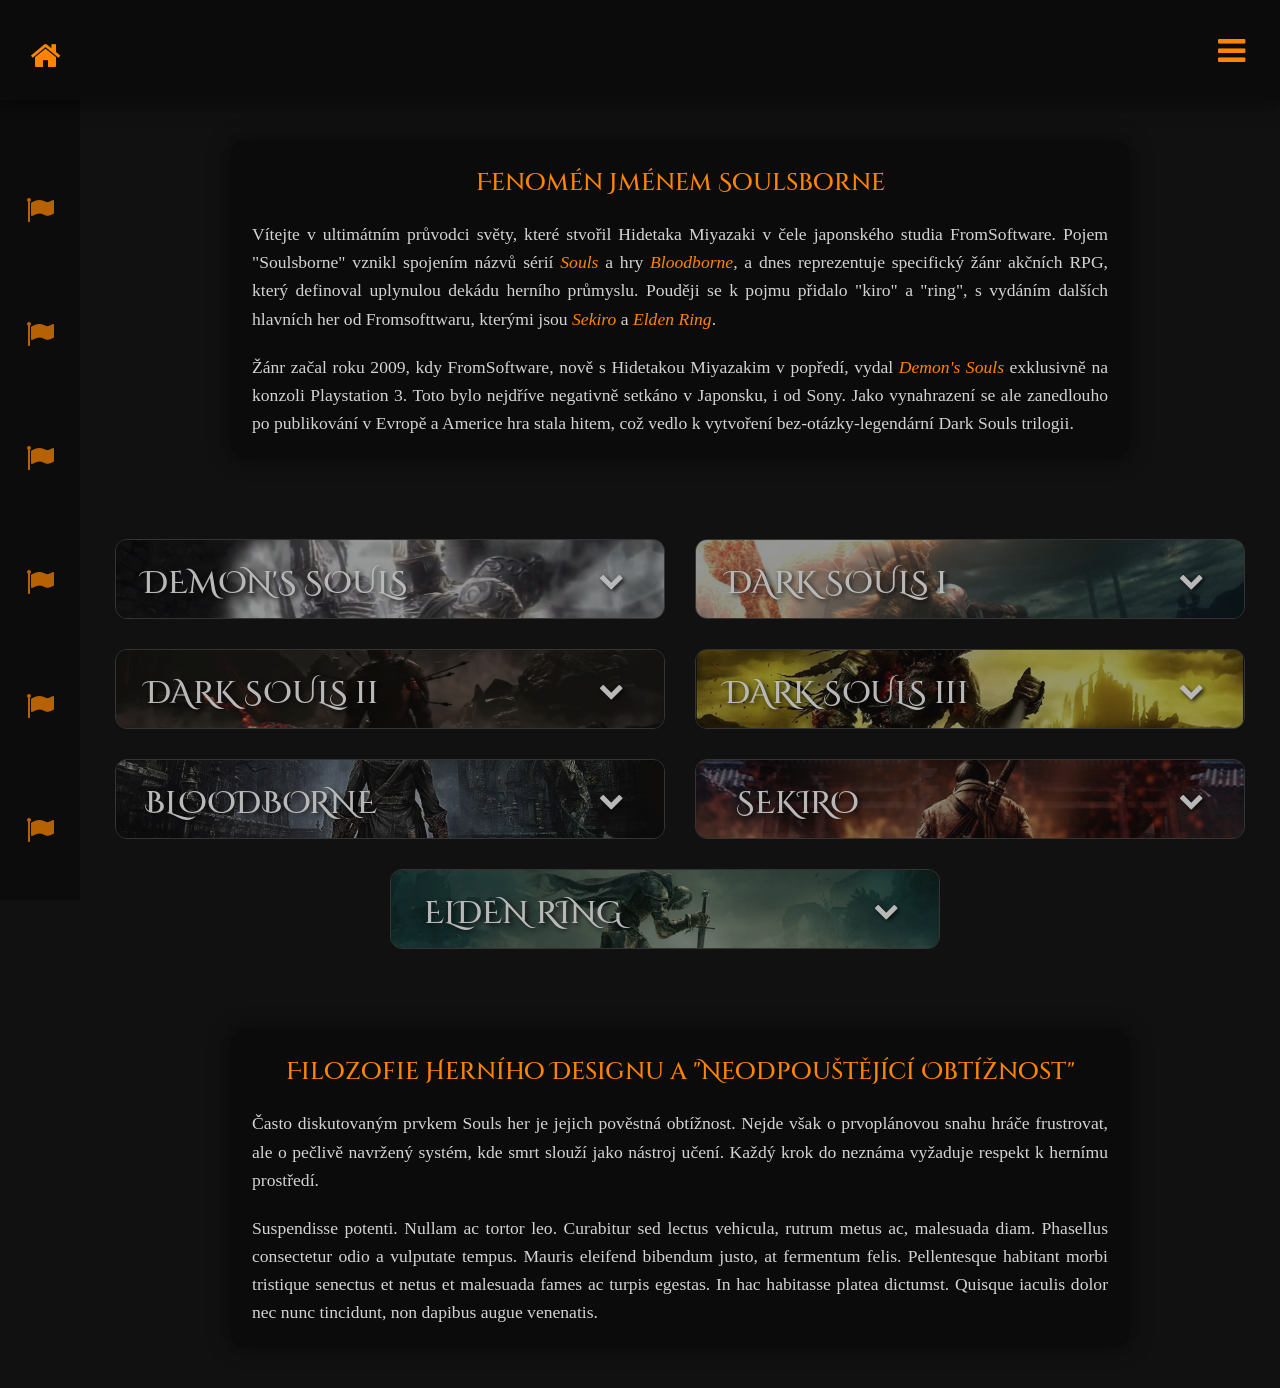
==== index.html @ ce40a80f "idk" ====
<!DOCTYPE html>
<html lang="cs">

<!-- https://developer.mozilla.org/en-US/docs/Web/CSS/Reference/Selectors/:nth-child -->

<!-- úkoly: při hoveru nad Souls textem v prvnim odstavci zobrazit dva tooltipy, ktere vedou na stranku demons souls a dark souls trilogie.

-->

<head>
    <meta charset="UTF-8">
    <meta name="viewport" content="width=device-width, initial-scale=1.0">
    <title>Soulsborne Univerzum | Hlavní stránka</title>
    <link rel="stylesheet" href="https://cdnjs.cloudflare.com/ajax/libs/font-awesome/4.7.0/css/font-awesome.min.css">
    <link rel="stylesheet" href="css/masterstyl.css">
    <link rel="icon" href="img/icon/favicon.ico">
</head>

<body>
    <div id="background"></div>

    <a href="index.html"><i class="fa fa-home"></i></a>

    <div id="headerButton"><i class="fa fa-bars"></i></div>
    <header id="header">
        <div class="row" id="row">
            <!-- Souls -->
            <div class="group" id="souls">
                <div class="darkSouls item prime" style="--item-width:100%;">
                    <a href="darksouls.html"><img src="img/header/DarkS/darkSouls.png" alt="Dark"></a>
                </div>
                <div class="item prime" id="item">
                    <a href="demonsouls.html"><img src="img/header/DS/demons.png" alt="Demon's"></a>
                </div>
                <div class="item main">
                    <a href="demonsouls.html"><img src="img/header/DS/souls.png" alt="Souls"></a>
                </div>
            </div>
            <!-- Borne -->
            <div class="group" id="BB">
                <div class="item prime">
                    <a href="bloodborne.html"><img src="img/header/BB/blood.png" alt="Blood'"></a>
                </div>
                <div class="item main">
                    <a href="bloodborne.html"><img src="img/header/BB/borne.png" alt="borne"></a>
                </div>
            </div>
            <!-- Kiro -->
            <div class="group" id="SSDT">
                <div class="item prime" style="--item-width:var(--item-width);">
                    <a href="sekiro.html"><img src="img/header/SSDT/se.png" alt="Se"></a>
                </div>
                <div class="item main">
                    <a href="sekiro.html"><img src="img/header/SSDT/kiro.png" alt="kiro"></a>
                </div>
            </div>
            <!-- Ring -->
            <div id="ER" class="group">
                <div class="er item prime">
                    <a href="eldenring.html"><img src="img/header/ER/elden.png" alt="Elden'"></a>
                </div>
                <div class="item main">
                    <a href="eldenring.html"><img src="img/header/ER/ring.png" alt="Ring"></a>
                </div>
            </div>
        </div>
    </header>

    <div class="wrapper">
        <nav class="sidebar" id="sidebar">
            <div><a href="#"><i class="fa fa-flag"></i><span class="tooltip" id="cast1">example</span></a></div>
            <div><a href="#"><i class="fa fa-flag"></i><span class="tooltip" id="cast2">example</span></a></div>
            <div><a href="#"><i class="fa fa-flag"></i><span class="tooltip" id="cast3">example</span></a></div>
            <div><a href="#"><i class="fa fa-flag"></i><span class="tooltip" id="cast4">example</span></a></div>
            <div><a href="#"><i class="fa fa-flag"></i><span class="tooltip" id="cast5">example</span></a></div>
            <div><a href="#"><i class="fa fa-flag"></i><span class="tooltip" id="cast6">example6</span></a></div>
        </nav>

        <!-- úvod -->
        <section class="content-section" id="content">
            <h1>Fenomén Jménem Soulsborne</h1>
            <p>Vítejte v ultimátním průvodci světy, které stvořil Hidetaka Miyazaki v čele japonského studia
                FromSoftware. Pojem
                "Soulsborne" vznikl spojením názvů sérií <a href=""><em>Souls</em></a> a hry <a
                    href=""><em>Bloodborne</em></a>, a dnes reprezentuje
                specifický žánr akčních RPG, který definoval uplynulou dekádu herního průmyslu. Pouději se k pojmu
                přidalo "kiro" a "ring", s vydáním dalších hlavních her od Fromsofttwaru, kterými jsou <a
                    href="sekiro.html"><em>Sekiro</em></a> a <a href="eldenring.html"><em>Elden Ring</em></a>.
            </p>
            <p>Žánr začal roku 2009, kdy FromSoftware, nově s Hidetakou Miyazakim v popředí, vydal <a
                    href=""><em>Demon's Souls</em></a> exklusivně na konzoli Playstation 3. Toto bylo nejdříve negativně
                setkáno v Japonsku, i od Sony. Jako vynahrazení se ale zanedlouho po publikování v Evropě a Americe hra
                stala hitem, což vedlo k vytvoření bez-otázky-legendární Dark Souls trilogii.</p>

            <p>

            </p>
            <!-- stranka o miyazakim a fromu -->
        </section>

        <section class="cards-grid">

            <!-- DeS -->
            <div id="DemonSoulsCard" class="menu-card">
                <div class="buttonHeader menu-button">
                    <span>DEMON'S SOULS</span><i class="fa fa-chevron-down"></i>
                </div>
                <div class="select">
                    <div><a href="demonsouls.html#">Obecné informace</a></div>
                    <div><a href="demonsouls.html#">Svět a Lore</a></div>
                    <div><a href="demonsouls.html#">Příběh</a></div>
                    <div><a href="demonsouls.html#">Postavy</a></div>
                    <div><a href="demonsouls.html#">Démoni a Bossové</a></div>
                    <div><a href="demonsouls.html#">Klíčové předměty</a></div>
                    <div><a href="demonsouls.html#">Zbroj a zbraně</a></div>
                </div>
            </div>
            <!-- DS -->

            <div id="DarkSoulsCard1" class="menu-card">
                <div class="buttonHeader menu-button">
                    <span>DARK SOULS i</span><i class="fa fa-chevron-down"></i>
                </div>
                <div class="select">
                    <div><a href="darksouls1.html#">Obecné informace</a></div>
                    <div><a href="darksouls1.html#">Svět a Lore</a></div>
                    <div><a href="darksouls1.html#">Příběh</a></div>
                    <div><a href="darksouls1.html#">Postavy</a></div>
                    <div><a href="darksouls1.html#">Démoni a Bossové</a></div>
                    <div><a href="darksouls1.html#">Klíčové předměty</a></div>
                    <div><a href="darksouls1.html#">Zbroj a zbraně</a></div>
                </div>
            </div>
            <div id="DarkSoulsCard2" class="menu-card">
                <div class="buttonHeader menu-button">
                    <span>DARK SOULS ii</span><i class="fa fa-chevron-down"></i>
                </div>
                <div class="select">
                    <div><a href="darksouls2.html#">Obecné informace</a></div>
                    <div><a href="darksouls2.html#">Svět a Lore</a></div>
                    <div><a href="darksouls2.html#">Příběh</a></div>
                    <div><a href="darksouls2.html#">Postavy</a></div>
                    <div><a href="darksouls2.html#">Démoni a Bossové</a></div>
                    <div><a href="darksouls2.html#">Klíčové předměty</a></div>
                    <div><a href="darksouls2.html#">Zbroj a zbraně</a></div>
                </div>
            </div>
            <div id="DarkSoulsCard3" class="menu-card">
                <div class="buttonHeader menu-button">
                    <span>DARK SOULS iii</span><i class="fa fa-chevron-down"></i>
                </div>
                <div class="select">
                    <div><a href="darksouls3.html#">Obecné informace</a></div>
                    <div><a href="darksouls3.html#">Svět a Lore</a></div>
                    <div><a href="darksouls3.html#">Příběh</a></div>
                    <div><a href="darksouls3.html#">Postavy</a></div>
                    <div><a href="darksouls3.html#">Démoni a Bossové</a></div>
                    <div><a href="darksouls3.html#">Klíčové předměty</a></div>
                    <div><a href="darksouls3.html#">Zbroj a zbraně</a></div>
                </div>
            </div>

            <!-- BB -->
            <div id="BloodborneCard" class="menu-card">
                <div class="buttonHeader menu-button">
                    <span>BLOODBORNE</span><i class="fa fa-chevron-down"></i>
                </div>
                <div class="select">
                    <div><a href="bloodborne.html#">Obecné informace</a></div>
                    <div><a href="bloodborne.html#">Yharnam</a></div>
                    <div><a href="bloodborne.html#">Lovecká noc</a></div>
                    <div><a href="bloodborne.html#">Lovci a Oběti</a></div>
                    <div><a href="bloodborne.html#">Ti Prastaří</a></div>
                    <div><a href="bloodborne.html#">Krev a Raritní lov</a></div>
                    <div><a href="bloodborne.html#">Trik-zbraně a Nástroje Lovce</a></div>
                </div>
            </div>

            <!-- SSDT -->
            <div id="SekiroCard" class="menu-card">
                <div class="buttonHeader menu-button">
                    <span>SEKIRO</span><i class="fa fa-chevron-down"></i>
                </div>
                <div class="select">
                    <div><a href="sekiro.html#">Obecné informace</a></div>
                    <div><a href="sekiro.html#">Ashina</a></div>
                    <div><a href="sekiro.html#">Cesta Shinobiho</a></div>
                    <div><a href="sekiro.html#">Postavy</a></div>
                    <div><a href="sekiro.html#">Nepřátelé</a></div>
                    <div><a href="sekiro.html#">Prostetické nástroje</a></div>
                    <div><a href="sekiro.html#">Bojová umění</a></div>
                </div>
            </div>

            <!-- ER -->
            <div id="EldenRingCard" class="menu-card">
                <div class="buttonHeader menu-button">
                    <span>ELDEN RING</span><i class="fa fa-chevron-down"></i>
                </div>
                <div class="select">
                    <div><a href="eldenring.html#">Obecné informace</a></div>
                    <div><a href="eldenring.html#">Země Mezi</a></div>
                    <div><a href="eldenring.html#">Roztříštění</a></div>
                    <div><a href="eldenring.html#">Polobozi (Demigods)</a></div>
                    <div><a href="eldenring.html#">Nepřátelé</a></div>
                    <div><a href="eldenring.html#">Velké runy a Upomínky</a></div>
                    <div><a href="eldenring.html#">Výzbroj a Kouzla</a></div>
                </div>
            </div>

        </section>

        <!-- filozofie hratelnosti -->
        <section class="content-section">
            <h2>Filozofie Herního Designu a "Neodpouštějící Obtížnost"</h2>

            <p>Často diskutovaným prvkem Souls her je jejich pověstná obtížnost. Nejde však o prvoplánovou snahu
                hráče
                frustrovat, ale o pečlivě navržený systém, kde smrt slouží jako nástroj učení. Každý krok do neznáma
                vyžaduje respekt k hernímu prostředí.</p>

            <p>Suspendisse potenti. Nullam ac tortor leo. Curabitur sed lectus vehicula, rutrum metus ac, malesuada
                diam.
                Phasellus consectetur odio a vulputate tempus. Mauris eleifend bibendum justo, at fermentum felis.
                Pellentesque habitant morbi tristique senectus et netus et malesuada fames ac turpis egestas. In hac
                habitasse platea dictumst. Quisque iaculis dolor nec nunc tincidunt, non dapibus augue venenatis.
            </p>

        </section>
    </div>

    <script src="js/scripts.js"></script>

</body>

</html>
---- css/masterstyl.css ----
/* ZÁKLADNÍ NASTAVENÍ */


        @font-face {
            font-family: CinzelDecorative;
            src: url(../font/CinzelDecorative-Medium.otf);
        }

        * {
            box-sizing: border-box;
            font-family: 'Times New Roman', Times, serif;
        }

        ::-webkit-scrollbar {
            background-color: #0c0b0b;
            margin: 0;
        }

        ::-webkit-scrollbar-thumb {
            background-color: #2a2a2a;
        }

        #background {
            height: 100vh;
            width: 100%;
            background-size: cover;
            background-position: center center;
            position: fixed;
            top: 0;
            opacity: .15;
            z-index: -1;
        }

        body {
            background-color: #111;
            color: #d3d3d3;
            margin: 0;
            line-height: 1.6;
        }

        h1,
        h2,
        h3 {
            color: #ff8400;
            text-align: center;
            font-weight: normal;
            font-family: CinzelDecorative;
        }

        :root {
            --transition: cubic-bezier(0.4, 0, 0.2, 1);
        }

        /* --- OBRÁZKOVÁ NAVIGACE --- */


        header {
            background-color: #0c0b0b;
            box-shadow: 0 4px 15px rgba(0, 0, 0, 0.5);
            position: sticky;
            top: 0;
            z-index: 5;
            transition: all 1s var(--transition);
            max-height: 120px;
        }

        .row {
            display: flex;
            gap: clamp(10px, 1.5vw, 15px);
            padding: clamp(10px, 2vw, 15px);
            flex-wrap: wrap;
            justify-content: center;
            align-items: center;
            transition: opacity .5s var(--transition);
            opacity: 0;
        }

        .item {
            --item-width: 400px;
            border-radius: 8px;
            overflow: hidden;
            flex-shrink: 0;
            display: flex;
        }

        .group {
            display: flex;
            gap: 0;
            cursor: pointer;
            transition: gap 0.8s var(--transition);
        }

        .group:hover {
            gap: 5px;
        }

        .item.prime {
            max-width: 0;
            opacity: 0;
            transition: max-width 0.8s var(--transition),
                opacity 0.8s var(--transition);
        }

        .group:hover .item.prime {
            max-width: 300px;
            opacity: 1;
        }

        #souls:hover .item.prime {
            max-width: 500px;
        }

        .fa.fa-home {
            font-size: 32px;
            position: fixed;
            z-index: 100;
            top: 40px;
            left: 30px;
        }

        .fa.fa-bars,
        .fa.fa-times {
            position: fixed;
            z-index: 100;
            right: 0;
            top: 0;
            margin-right: 35px;
            margin-top: 35px;
            font-size: 32px;
            color: #ff8400;
            transition: all .8s var(--transition);
            cursor: pointer;
            display: none;
        }

        .fa.fa-times {
            display: none;
        }

        .fa.fa-bars:hover,
        .fa.fa-times:hover {
            color: rgb(255, 224, 140);
        }

        .item img {
            height: clamp(45px, 6vw, 85px);
            width: auto;
            max-width: none;
            display: block;
        }

        .darkSouls img {
            width: var(--item-width);
            max-width: none;
            object-fit: cover;
            object-position: left center;
        }

        .content-section {
            max-width: 900px;
            width: 90%;
            margin: 40px auto;
            padding: 0 20px;
            border: 2px solid #0c0b0b;
            background-color: #0c0b0b;
            border-radius: 16px;
            box-shadow: 0 0 20px rgba(0, 0, 0, 0.5);
            transition: all 1s var(--transition);
        }

        .content-section p {
            font-size: 1.1rem;
            margin-bottom: 20px;
            text-align: justify;
        }

        /*  HERNÍ KARTY */
        .cards-grid {
            display: grid;
            /* Karty budou mít max 400px. Pokud je jich málo, neroztáhnou se na 800px. */
            grid-template-columns: repeat(auto-fit, minmax(550px, 550px));
            justify-content: center;
            /* Když je karet málo, vycentruje celou mřížku doprostřed */
            gap: 30px;
            max-width: 1200px;
            margin: 40px auto;
        }

        .cards-grid:has(> :last-child:nth-child(odd))>.menu-card:last-of-type {
            position: relative;
            left: 50%;
        }

        .menu-card {
            position: relative;
            text-align: center;
            display: flex;
            flex-direction: column;
            justify-content: space-evenly;
            padding: 20px;
            border-radius: 12px;
            border: 1px solid #444;
            opacity: 0.7;
            max-height: 80px;
            overflow: hidden;
            transition: all 1s var(--transition), max-height 1.5s var(--transition);
        }

        .menu-card.is-open {
            max-height: 500px;
            opacity: 1;
        }

        .menu-card::before {
            content: "";
            position: absolute;
            inset: 0;
            background-color: #2a2a2a;
            background-size: cover;
            background-position: center;
            opacity: .8;
            z-index: -10;
            transition: opacity .8s var(--transition);
        }

        .menu-card.is-open.menu-card::before {
            opacity: .3;
        }

        .menu-card:hover {
            transform: translateY(-5px);
            box-shadow: 0 10px 20px rgba(0, 0, 0, 0.5);
            opacity: 1;
        }



        #DemonSoulsCard::before {
            content: "";
            background-image: url(../img/header/DS/penetratorpng.png);
        }

        #DarkSoulsCard1::before {
            content: "";
            background-image: url(../img/header/DarkS/gwyn.jpeg)
        }

        #DarkSoulsCard2::before {
            content: "";
            background-image: url(../img/header/DarkS/ds2.png);
        }

        #DarkSoulsCard3::before {
            content: "";
            background-image: url(../img/header/DarkS/DS3.jpg);
        }

        #BloodborneCard::before {
            content: "";
            background-image: url(../img/header/BB/bloodborne-cover.jpg);
        }

        #SekiroCard::before {
            content: "";
            background-image: url(../img/header/SSDT/titlescreen.jpg);
        }

        #EldenRingCard::before {
            content: "";
            background-image: url(../img/header/ER/coverart.jpg);
        }

        #DemonSoulsCard .select>div>a {
            color: #d3d3d3
        }

        #DarkSoulsCard1 .select>div>a {
            color: #ffc400
        }

        #DarkSoulsCard2 .select>div>a {
            color: rgb(134, 116, 116)
        }

        #DarkSoulsCard3 .select>div>a {
            color: yellow
        }

        #BloodborneCard .select>div>a {
            color: rgb(0, 174, 255);
        }

        #EldenRingCard .select>div>a {
            color: green
        }

        .select {
            display: grid;
            grid-template-columns: 1fr 1fr;
            gap: 15px;
            font-size: 22px;
            opacity: 0;
            transition: opacity 1s var(--transition);
            color: #ff8400;
            pointer-events: none;
            padding: 20px 0 10px 0;
            text-shadow: 1px 1px 2px rgba(0, 0, 0, 0.8);
        }

        a {
            color: #ff8400;
            text-decoration: none;
            transition: all .8s var(--transition);

        }

        a:hover {
            color: rgb(255, 224, 140) !important;
        }

        .select>div:first-of-type>a,
        .select>div:first-of-type>a:hover {
            color: #d3d3d3 !important;
        }

        .buttonHeader {
            color: white;
            cursor: pointer;
            user-select: none;
            text-shadow: 2px 2px 4px rgba(0, 0, 0, 0.8);
            display: flex;
            justify-content: space-between;
            align-items: center;
            padding: 0 20px;
            font-size: 25px;
        }

        .buttonHeader>span {
            font-family: CinzelDecorative;
            scale: 1.25;
            transform: translateX(10px);
        }

        .fa.fa-chevron-down {
            transition: transform 1s var(--transition);
        }

        .wrapper {
            margin-left: 80px;
            display: flex;
            flex-direction: column;
            align-items: center;
        }

        .sidebar {
            display: flex;
            flex-direction: column;
            gap: 40px;
            position: fixed;
            top: 100px;
            left: 0;
            width: 80px;
            height: calc(100vh - 100px);
            padding-top: 10vh;
            align-items: center;
            justify-content: space-evenly;
            background-color: #0c0b0b;
            opacity: .7;
            transition: opacity 1s var(--transition);
        }

        .sidebar:has(div a:hover) {
            opacity: 1;
        }

        .sidebar div a {
            position: relative;
            font-size: 28px;
            display: flex;
            align-items: center;
            padding-bottom: 50px;
        }

        /* --- JS TŘÍDY --- */
        .dissappear {
            display: none;
        }



        .menu-card.is-open .select {
            opacity: 1;
            transition-delay: 0.3s;
            pointer-events: all;
        }

        .menu-card.is-open .fa.fa-chevron-down {
            transform: rotate(180deg);
        }

        .tooltip {
            position: absolute;
            left: 150%;
            top: 20%;
            transform: translateY(-50%);
            background-color: #ff8400;
            color: #111;
            font-family: Arial, sans-serif;
            font-size: 14px;
            font-weight: bold;
            padding: 5px 12px;
            border-radius: 6px;
            white-space: nowrap;
            opacity: 0;
            pointer-events: none;
            transition: all 0.4s var(--transition);
            box-shadow: 0 4px 10px rgba(0, 0, 0, 0.5);
        }

        .sidebar div a:hover .tooltip {
            opacity: 1;
            left: 130%;
        }


        @media (max-width: 1536px) {

            .row {
                display: grid;
                grid-template-rows: auto auto;
                grid-template-columns: auto auto;
            }

            #SSDT {
                transition: transform 1s var(--transition);
            }

            #souls:hover+.group+.group {
                position: relative;
                transform: translateX(33%);
            }

            .fa.fa-bars,
            .fa.fa-times {
                display: inline;
            }

            .row {
                pointer-events: none;
            }

            header {
                max-height: 100px;
            }

            .sidebar {
                height: calc(100vh - 100px);
            }

            .sidebar::-webkit-scrollbar {
                width: 10px;
            }

            .item img {
                height: 60px;
            }
        }



        @media (max-width: 1200px) {

            #souls:hover+.group+.group,
            #BB:hover+.group+.group {
                transform: translateX(25%);
            }

            .menu-card {
                max-width: 70vw;
            }

            .cards-grid {
                display: flex;
                flex-direction: column;
            }

            .cards-grid:has(> :last-child:nth-child(odd))>.menu-card:last-of-type {
                left: 0;
            }

            #souls:hover {
                display: grid;
                grid-template-areas: "dark dark"
                    "demon dsouls";
                gap: 5px;
                justify-content: center;
            }

            #souls>#item {
                grid-area: demon;
                justify-self: end;
            }

            #souls>.item.main {
                grid-area: dsouls;
                justify-self: start;
            }

            #souls>.darkSouls {
                grid-area: dark;
                justify-self: center;
            }
        }

        @media (min-width: 768px) and (max-width: 1536px) {

            .group {
                transition: transform 0.8s var(--transition);
            }

            .row:has(#SSDT:hover) #souls {
                transform: translateX(25%);
            }

            .row:has(#ER:hover) #BB {
                transform: translateX(27%);
            }
        }

        @media (max-width: 768px) {

            #souls:hover+.group+.group,
            #BB:hover+.group+.group {
                transform: translateX(0);
            }

            .wrapper {
                margin-left: 45px;
            }

            .sidebar {
                position: fixed;
                top: 0px;
                width: 45px;
                gap: 25px;
                height: 100vh;
            }

            .sidebar div a {
                font-size: 20px;
            }

            .cards-grid {
                grid-template-columns: 1fr;
            }

            .select>div {
                line-height: normal;
            }

            .wrapper {
                margin-left: 45px;
            }

            .row {
                position: fixed;
                top: 0;
                left: 0;
                width: 100vw;
                height: 100vh;
                background-color: rgba(12, 11, 11, 0.95);
                backdrop-filter: blur(8px);
                z-index: 999;

                display: flex;
                flex-direction: column;
                justify-content: center;
                align-items: center;
                gap: 20px;

                opacity: 0;
                pointer-events: none;
                transition: all 1s var(--transition);
                margin: 0;
            }

            .row.mobile-active {
                opacity: 1;
                pointer-events: all;
            }

            .item img {
                height: clamp(50px, 8vh, 75px);
            }

            .fa.fa-bars,
            .fa.fa-times {
                z-index: 1000;
                position: fixed;
                box-shadow: 0 0 20px rgba(0, 0, 0, 0.5);
            }

        }
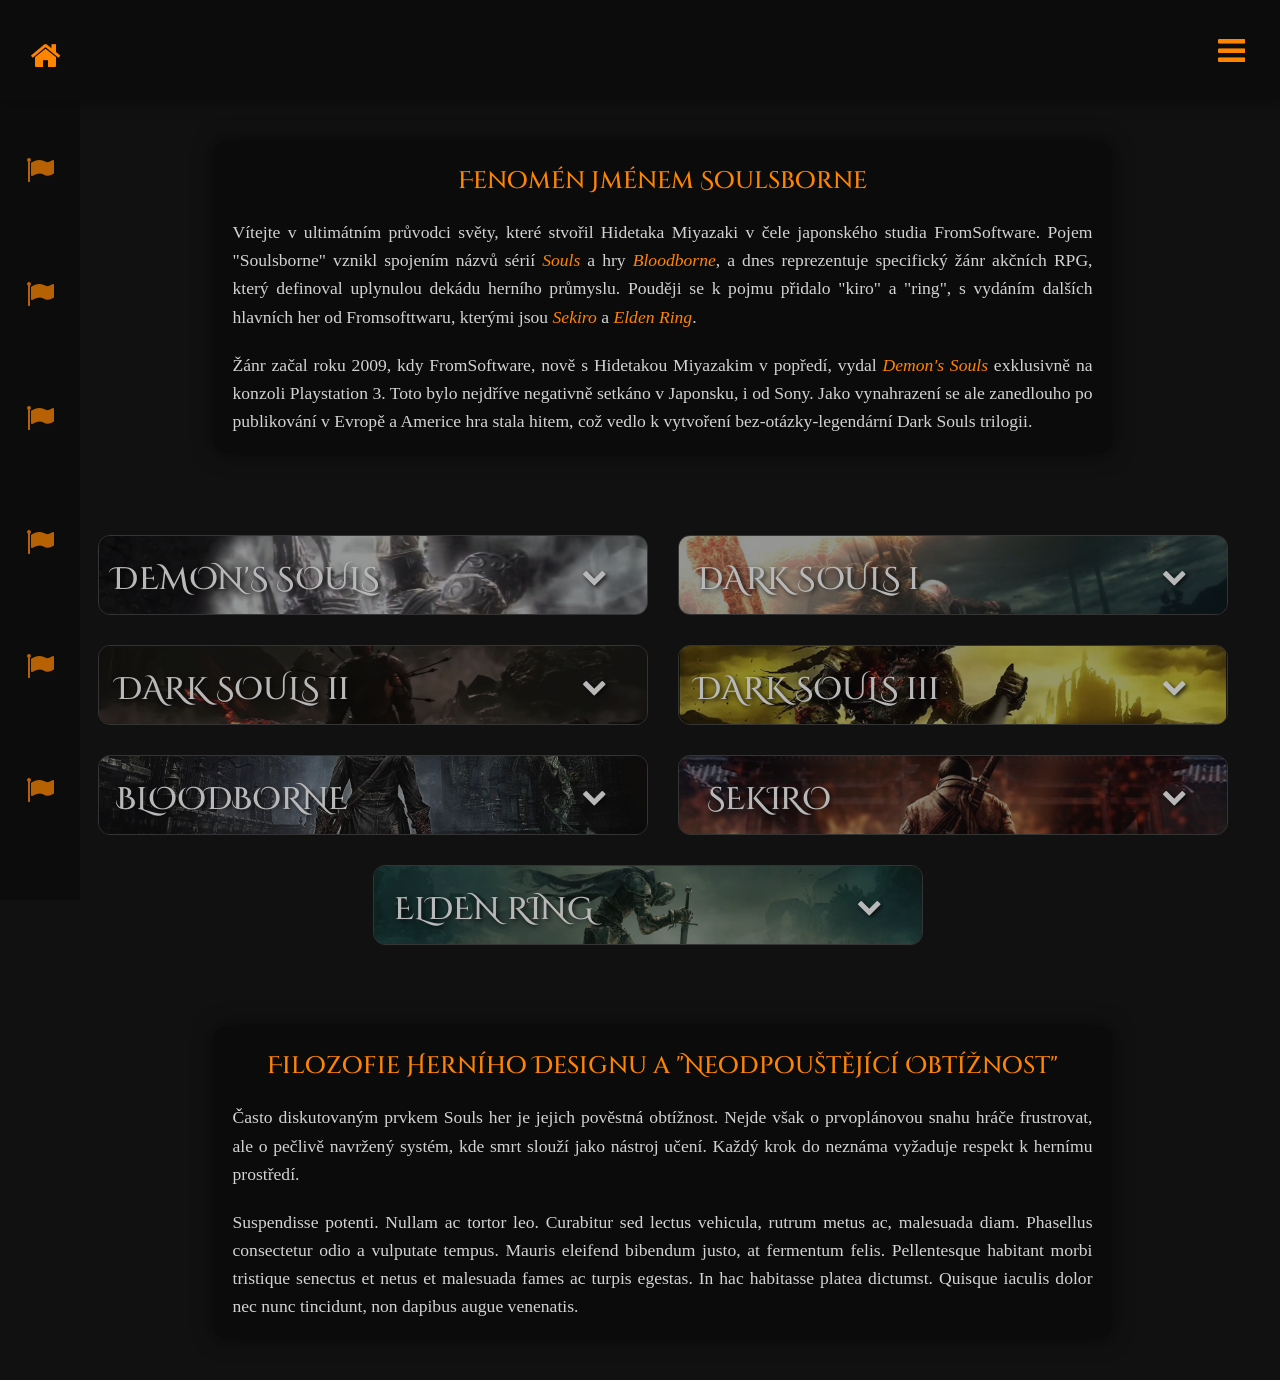
==== commit f166bf24: "darksouls2" ====
--- a/index.html
+++ b/index.html
@@ -14,6 +14,7 @@
     <link rel="stylesheet" href="https://cdnjs.cloudflare.com/ajax/libs/font-awesome/4.7.0/css/font-awesome.min.css">
     <link rel="stylesheet" href="css/masterstyl.css">
     <link rel="icon" href="img/icon/favicon.ico">
+    <link rel="preload" href="font/CinzelDecorative-Medium.woff2" as="font" type="font/woff2" crossorigin>
 </head>
 
 <body>
@@ -27,46 +28,46 @@
             <!-- Souls -->
             <div class="group" id="souls">
                 <div class="darkSouls item prime" style="--item-width:100%;">
-                    <a href="darksouls.html"><img src="img/header/DarkS/darkSouls.png" alt="Dark"></a>
+                    <a href="darksoulstrilogy.html"><img src="img/DarkSouls/darkSouls.png" alt="Dark"></a>
                 </div>
                 <div class="item prime" id="item">
-                    <a href="demonsouls.html"><img src="img/header/DS/demons.png" alt="Demon's"></a>
-                </div>
-                <div class="item main">
-                    <a href="demonsouls.html"><img src="img/header/DS/souls.png" alt="Souls"></a>
+                    <a href="demonsouls.html"><img src="img/DeS/demons.png" alt="Demon's"></a>
+                </div>
+                <div class="item main">
+                    <a href="demonsouls.html"><img src="img/DeS/souls.png" alt="Souls"></a>
                 </div>
             </div>
             <!-- Borne -->
             <div class="group" id="BB">
                 <div class="item prime">
-                    <a href="bloodborne.html"><img src="img/header/BB/blood.png" alt="Blood'"></a>
-                </div>
-                <div class="item main">
-                    <a href="bloodborne.html"><img src="img/header/BB/borne.png" alt="borne"></a>
+                    <a href="bloodborne.html"><img src="img/BB/blood.png" alt="Blood"></a>
+                </div>
+                <div class="item main">
+                    <a href="bloodborne.html"><img src="img/BB/borne.png" alt="borne"></a>
                 </div>
             </div>
             <!-- Kiro -->
             <div class="group" id="SSDT">
                 <div class="item prime" style="--item-width:var(--item-width);">
-                    <a href="sekiro.html"><img src="img/header/SSDT/se.png" alt="Se"></a>
-                </div>
-                <div class="item main">
-                    <a href="sekiro.html"><img src="img/header/SSDT/kiro.png" alt="kiro"></a>
+                    <a href="sekiro.html"><img src="img/SSDT/se.png" alt="Se"></a>
+                </div>
+                <div class="item main">
+                    <a href="sekiro.html"><img src="img/SSDT/kiro.png" alt="kiro"></a>
                 </div>
             </div>
             <!-- Ring -->
             <div id="ER" class="group">
                 <div class="er item prime">
-                    <a href="eldenring.html"><img src="img/header/ER/elden.png" alt="Elden'"></a>
-                </div>
-                <div class="item main">
-                    <a href="eldenring.html"><img src="img/header/ER/ring.png" alt="Ring"></a>
+                    <a href="eldenring.html"><img src="img/ER/elden.png" alt="Elden"></a>
+                </div>
+                <div class="item main">
+                    <a href="eldenring.html"><img src="img/ER/ring.png" alt="Ring"></a>
                 </div>
             </div>
         </div>
     </header>
 
-    <div class="wrapper">
+    <main>
         <nav class="sidebar" id="sidebar">
             <div><a href="#"><i class="fa fa-flag"></i><span class="tooltip" id="cast1">example</span></a></div>
             <div><a href="#"><i class="fa fa-flag"></i><span class="tooltip" id="cast2">example</span></a></div>
@@ -88,7 +89,8 @@
                     href="sekiro.html"><em>Sekiro</em></a> a <a href="eldenring.html"><em>Elden Ring</em></a>.
             </p>
             <p>Žánr začal roku 2009, kdy FromSoftware, nově s Hidetakou Miyazakim v popředí, vydal <a
-                    href=""><em>Demon's Souls</em></a> exklusivně na konzoli Playstation 3. Toto bylo nejdříve negativně
+                    href=""><em>Demon's
+                        Souls</em></a> exklusivně na konzoli Playstation 3. Toto bylo nejdříve negativně
                 setkáno v Japonsku, i od Sony. Jako vynahrazení se ale zanedlouho po publikování v Evropě a Americe hra
                 stala hitem, což vedlo k vytvoření bez-otázky-legendární Dark Souls trilogii.</p>
 
@@ -227,9 +229,9 @@
             </p>
 
         </section>
-    </div>
-
-    <script src="js/scripts.js"></script>
+        </div>
+    </main>
+    <script src="js/script.js"></script>
 
 </body>
 
--- a/css/masterstyl.css
+++ b/css/masterstyl.css
@@ -1,603 +1,977 @@
-        /* ZÁKLADNÍ NASTAVENÍ */
-
-
-        @font-face {
-            font-family: CinzelDecorative;
-            src: url(../font/CinzelDecorative-Medium.otf);
-        }
-
-        * {
-            box-sizing: border-box;
-            font-family: 'Times New Roman', Times, serif;
-        }
-
-        ::-webkit-scrollbar {
-            background-color: #0c0b0b;
-            margin: 0;
-        }
-
-        ::-webkit-scrollbar-thumb {
-            background-color: #2a2a2a;
-        }
-
-        #background {
-            height: 100vh;
-            width: 100%;
-            background-size: cover;
-            background-position: center center;
-            position: fixed;
-            top: 0;
-            opacity: .15;
-            z-index: -1;
-        }
-
-        body {
-            background-color: #111;
-            color: #d3d3d3;
-            margin: 0;
-            line-height: 1.6;
-        }
-
-        h1,
-        h2,
-        h3 {
-            color: #ff8400;
-            text-align: center;
-            font-weight: normal;
-            font-family: CinzelDecorative;
-        }
-
-        :root {
-            --transition: cubic-bezier(0.4, 0, 0.2, 1);
-        }
-
-        /* --- OBRÁZKOVÁ NAVIGACE --- */
-
-
-        header {
-            background-color: #0c0b0b;
-            box-shadow: 0 4px 15px rgba(0, 0, 0, 0.5);
-            position: sticky;
-            top: 0;
-            z-index: 5;
-            transition: all 1s var(--transition);
-            max-height: 120px;
-        }
-
-        .row {
-            display: flex;
-            gap: clamp(10px, 1.5vw, 15px);
-            padding: clamp(10px, 2vw, 15px);
-            flex-wrap: wrap;
-            justify-content: center;
-            align-items: center;
-            transition: opacity .5s var(--transition);
-            opacity: 0;
-        }
-
-        .item {
-            --item-width: 400px;
-            border-radius: 8px;
-            overflow: hidden;
-            flex-shrink: 0;
-            display: flex;
-        }
-
-        .group {
-            display: flex;
-            gap: 0;
-            cursor: pointer;
-            transition: gap 0.8s var(--transition);
-        }
-
-        .group:hover {
-            gap: 5px;
-        }
-
-        .item.prime {
-            max-width: 0;
-            opacity: 0;
-            transition: max-width 0.8s var(--transition),
-                opacity 0.8s var(--transition);
-        }
-
-        .group:hover .item.prime {
-            max-width: 300px;
-            opacity: 1;
-        }
-
-        #souls:hover .item.prime {
-            max-width: 500px;
-        }
-
-        .fa.fa-home {
-            font-size: 32px;
-            position: fixed;
-            z-index: 100;
-            top: 40px;
-            left: 30px;
-        }
-
-        .fa.fa-bars,
-        .fa.fa-times {
-            position: fixed;
-            z-index: 100;
-            right: 0;
-            top: 0;
-            margin-right: 35px;
-            margin-top: 35px;
-            font-size: 32px;
-            color: #ff8400;
-            transition: all .8s var(--transition);
-            cursor: pointer;
-            display: none;
-        }
-
-        .fa.fa-times {
-            display: none;
-        }
-
-        .fa.fa-bars:hover,
-        .fa.fa-times:hover {
-            color: rgb(255, 224, 140);
-        }
-
-        .item img {
-            height: clamp(45px, 6vw, 85px);
-            width: auto;
-            max-width: none;
-            display: block;
-        }
-
-        .darkSouls img {
-            width: var(--item-width);
-            max-width: none;
-            object-fit: cover;
-            object-position: left center;
-        }
-
-        .content-section {
-            max-width: 900px;
-            width: 90%;
-            margin: 40px auto;
-            padding: 0 20px;
-            border: 2px solid #0c0b0b;
-            background-color: #0c0b0b;
-            border-radius: 16px;
-            box-shadow: 0 0 20px rgba(0, 0, 0, 0.5);
-            transition: all 1s var(--transition);
-        }
-
-        .content-section p {
-            font-size: 1.1rem;
-            margin-bottom: 20px;
-            text-align: justify;
-        }
-
-        /*  HERNÍ KARTY */
-        .cards-grid {
-            display: grid;
-            /* Karty budou mít max 400px. Pokud je jich málo, neroztáhnou se na 800px. */
-            grid-template-columns: repeat(auto-fit, minmax(550px, 550px));
-            justify-content: center;
-            /* Když je karet málo, vycentruje celou mřížku doprostřed */
-            gap: 30px;
-            max-width: 1200px;
-            margin: 40px auto;
-        }
-
-        .cards-grid:has(> :last-child:nth-child(odd))>.menu-card:last-of-type {
-            position: relative;
-            left: 50%;
-        }
-
-        .menu-card {
-            position: relative;
-            text-align: center;
-            display: flex;
-            flex-direction: column;
-            justify-content: space-evenly;
-            padding: 20px;
-            border-radius: 12px;
-            border: 1px solid #444;
-            opacity: 0.7;
-            max-height: 80px;
-            overflow: hidden;
-            transition: all 1s var(--transition), max-height 1.5s var(--transition);
-        }
-
-        .menu-card.is-open {
-            max-height: 500px;
-            opacity: 1;
-        }
-
-        .menu-card::before {
-            content: "";
-            position: absolute;
-            inset: 0;
-            background-color: #2a2a2a;
-            background-size: cover;
-            background-position: center;
-            opacity: .8;
-            z-index: -10;
-            transition: opacity .8s var(--transition);
-        }
-
-        .menu-card.is-open.menu-card::before {
-            opacity: .3;
-        }
-
-        .menu-card:hover {
-            transform: translateY(-5px);
-            box-shadow: 0 10px 20px rgba(0, 0, 0, 0.5);
-            opacity: 1;
-        }
-
-
-
-        #DemonSoulsCard::before {
-            content: "";
-            background-image: url(../img/header/DS/penetratorpng.png);
-        }
-
-        #DarkSoulsCard1::before {
-            content: "";
-            background-image: url(../img/header/DarkS/gwyn.jpeg)
-        }
-
-        #DarkSoulsCard2::before {
-            content: "";
-            background-image: url(../img/header/DarkS/ds2.png);
-        }
-
-        #DarkSoulsCard3::before {
-            content: "";
-            background-image: url(../img/header/DarkS/DS3.jpg);
-        }
-
-        #BloodborneCard::before {
-            content: "";
-            background-image: url(../img/header/BB/bloodborne-cover.jpg);
-        }
-
-        #SekiroCard::before {
-            content: "";
-            background-image: url(../img/header/SSDT/titlescreen.jpg);
-        }
-
-        #EldenRingCard::before {
-            content: "";
-            background-image: url(../img/header/ER/coverart.jpg);
-        }
-
-        #DemonSoulsCard .select>div>a {
-            color: #d3d3d3
-        }
-
-        #DarkSoulsCard1 .select>div>a {
-            color: #ffc400
-        }
-
-        #DarkSoulsCard2 .select>div>a {
-            color: rgb(134, 116, 116)
-        }
-
-        #DarkSoulsCard3 .select>div>a {
-            color: yellow
-        }
-
-        #BloodborneCard .select>div>a {
-            color: rgb(0, 174, 255);
-        }
-
-        #EldenRingCard .select>div>a {
-            color: green
-        }
-
-        .select {
-            display: grid;
-            grid-template-columns: 1fr 1fr;
-            gap: 15px;
-            font-size: 22px;
-            opacity: 0;
-            transition: opacity 1s var(--transition);
-            color: #ff8400;
-            pointer-events: none;
-            padding: 20px 0 10px 0;
-            text-shadow: 1px 1px 2px rgba(0, 0, 0, 0.8);
-        }
-
-        a {
-            color: #ff8400;
-            text-decoration: none;
-            transition: all .8s var(--transition);
-
-        }
-
-        a:hover {
-            color: rgb(255, 224, 140) !important;
-        }
-
-        .select>div:first-of-type>a,
-        .select>div:first-of-type>a:hover {
-            color: #d3d3d3 !important;
-        }
-
-        .buttonHeader {
-            color: white;
-            cursor: pointer;
-            user-select: none;
-            text-shadow: 2px 2px 4px rgba(0, 0, 0, 0.8);
-            display: flex;
-            justify-content: space-between;
-            align-items: center;
-            padding: 0 20px;
-            font-size: 25px;
-        }
-
-        .buttonHeader>span {
-            font-family: CinzelDecorative;
-            scale: 1.25;
-            transform: translateX(10px);
-        }
-
-        .fa.fa-chevron-down {
-            transition: transform 1s var(--transition);
-        }
-
-        .wrapper {
-            margin-left: 80px;
-            display: flex;
-            flex-direction: column;
-            align-items: center;
-        }
-
-        .sidebar {
-            display: flex;
-            flex-direction: column;
-            gap: 40px;
-            position: fixed;
-            top: 100px;
-            left: 0;
-            width: 80px;
-            height: calc(100vh - 100px);
-            padding-top: 10vh;
-            align-items: center;
-            justify-content: space-evenly;
-            background-color: #0c0b0b;
-            opacity: .7;
-            transition: opacity 1s var(--transition);
-        }
-
-        .sidebar:has(div a:hover) {
-            opacity: 1;
-        }
-
-        .sidebar div a {
-            position: relative;
-            font-size: 28px;
-            display: flex;
-            align-items: center;
-            padding-bottom: 50px;
-        }
-
-        /* --- JS TŘÍDY --- */
-        .dissappear {
-            display: none;
-        }
-
-
-
-        .menu-card.is-open .select {
-            opacity: 1;
-            transition-delay: 0.3s;
-            pointer-events: all;
-        }
-
-        .menu-card.is-open .fa.fa-chevron-down {
-            transform: rotate(180deg);
-        }
-
-        .tooltip {
-            position: absolute;
-            left: 150%;
-            top: 20%;
-            transform: translateY(-50%);
-            background-color: #ff8400;
-            color: #111;
-            font-family: Arial, sans-serif;
-            font-size: 14px;
-            font-weight: bold;
-            padding: 5px 12px;
-            border-radius: 6px;
-            white-space: nowrap;
-            opacity: 0;
-            pointer-events: none;
-            transition: all 0.4s var(--transition);
-            box-shadow: 0 4px 10px rgba(0, 0, 0, 0.5);
-        }
-
-        .sidebar div a:hover .tooltip {
-            opacity: 1;
-            left: 130%;
-        }
-
-
-        @media (max-width: 1536px) {
-
-            .row {
-                display: grid;
-                grid-template-rows: auto auto;
-                grid-template-columns: auto auto;
-            }
-
-            #SSDT {
-                transition: transform 1s var(--transition);
-            }
-
-            #souls:hover+.group+.group {
-                position: relative;
-                transform: translateX(33%);
-            }
-
-            .fa.fa-bars,
-            .fa.fa-times {
-                display: inline;
-            }
-
-            .row {
-                pointer-events: none;
-            }
-
-            header {
-                max-height: 100px;
-            }
-
-            .sidebar {
-                height: calc(100vh - 100px);
-            }
-
-            .sidebar::-webkit-scrollbar {
-                width: 10px;
-            }
-
-            .item img {
-                height: 60px;
-            }
-        }
-
-
-
-        @media (max-width: 1200px) {
-
-            #souls:hover+.group+.group,
-            #BB:hover+.group+.group {
-                transform: translateX(25%);
-            }
-
-            .menu-card {
-                max-width: 70vw;
-            }
-
-            .cards-grid {
-                display: flex;
-                flex-direction: column;
-            }
-
-            .cards-grid:has(> :last-child:nth-child(odd))>.menu-card:last-of-type {
-                left: 0;
-            }
-
-            #souls:hover {
-                display: grid;
-                grid-template-areas: "dark dark"
-                    "demon dsouls";
-                gap: 5px;
-                justify-content: center;
-            }
-
-            #souls>#item {
-                grid-area: demon;
-                justify-self: end;
-            }
-
-            #souls>.item.main {
-                grid-area: dsouls;
-                justify-self: start;
-            }
-
-            #souls>.darkSouls {
-                grid-area: dark;
-                justify-self: center;
-            }
-        }
-
-        @media (min-width: 768px) and (max-width: 1536px) {
-
-            .group {
-                transition: transform 0.8s var(--transition);
-            }
-
-            .row:has(#SSDT:hover) #souls {
-                transform: translateX(25%);
-            }
-
-            .row:has(#ER:hover) #BB {
-                transform: translateX(27%);
-            }
-        }
-
-        @media (max-width: 768px) {
-
-            #souls:hover+.group+.group,
-            #BB:hover+.group+.group {
-                transform: translateX(0);
-            }
-
-            .wrapper {
-                margin-left: 45px;
-            }
-
-            .sidebar {
-                position: fixed;
-                top: 0px;
-                width: 45px;
-                gap: 25px;
-                height: 100vh;
-            }
-
-            .sidebar div a {
-                font-size: 20px;
-            }
-
-            .cards-grid {
-                grid-template-columns: 1fr;
-            }
-
-            .select>div {
-                line-height: normal;
-            }
-
-            .wrapper {
-                margin-left: 45px;
-            }
-
-            .row {
-                position: fixed;
-                top: 0;
-                left: 0;
-                width: 100vw;
-                height: 100vh;
-                background-color: rgba(12, 11, 11, 0.95);
-                backdrop-filter: blur(8px);
-                z-index: 999;
-
-                display: flex;
-                flex-direction: column;
-                justify-content: center;
-                align-items: center;
-                gap: 20px;
-
-                opacity: 0;
-                pointer-events: none;
-                transition: all 1s var(--transition);
-                margin: 0;
-            }
-
-            .row.mobile-active {
-                opacity: 1;
-                pointer-events: all;
-            }
-
-            .item img {
-                height: clamp(50px, 8vh, 75px);
-            }
-
-            .fa.fa-bars,
-            .fa.fa-times {
-                z-index: 1000;
-                position: fixed;
-                box-shadow: 0 0 20px rgba(0, 0, 0, 0.5);
-            }
-
-        }+/* --- ZÁKLADNÍ NASTAVENÍ A PROMĚNNÉ --- */
+@font-face {
+  font-family: CinzelDecorative;
+  src:
+    url(../font/CinzelDecorative-Medium.woff2) format("woff2"),
+    url(../font/CinzelDecorative-Medium.woff) format("woff"),
+    url(../font/CinzelDecorative-Medium.ttf) format("truetype");
+  font-display: swap;
+}
+
+@font-face {
+  font-family: CinzelNormal;
+  src: url(../font/Cinzel-Regular.woff2);
+  font-display: swap;
+}
+
+:root {
+  --transition: cubic-bezier(0.4, 0, 0.2, 1);
+}
+
+* {
+  box-sizing: border-box;
+  font-family: "Times New Roman", Times, serif;
+}
+
+::-webkit-scrollbar {
+  background-color: #0c0b0b;
+  margin: 0;
+}
+
+::-webkit-scrollbar-thumb {
+  background-color: #2a2a2a;
+}
+
+body {
+  background-color: #111;
+  color: #d3d3d3;
+  margin: 0;
+  line-height: 1.6;
+}
+
+h1,
+h2,
+h3 {
+  text-align: center;
+  font-weight: normal;
+  font-family: CinzelDecorative;
+}
+
+a {
+  color: #ff8400;
+  text-decoration: none;
+  transition: all 0.8s var(--transition);
+}
+
+a:hover {
+  color: rgb(255, 224, 140) !important;
+}
+
+/* --- JS TŘÍDY (Utility) --- */
+.dissappear {
+  display: none;
+}
+
+/* --- POZADÍ --- */
+#background {
+  height: 100vh;
+  width: 100%;
+  background-size: cover;
+  background-position: center center;
+  position: fixed;
+  top: 0;
+  opacity: 0.15;
+  z-index: -1;
+}
+
+/* --- GLOBÁLNÍ UI A IKONY --- */
+h1,
+h2,
+h3,
+.fa.fa-flag,
+.fa.fa-times,
+.fa.fa-home,
+.fa.fa-bars,
+.author,
+.close-modal {
+  background: var(--gradient, #ff8400);
+  background-clip: text;
+  -webkit-background-clip: text;
+  color: transparent;
+  -webkit-text-fill-color: transparent;
+}
+
+.fa.fa-home {
+  font-size: 32px;
+  position: fixed;
+  z-index: 100;
+  top: 40px;
+  left: 30px;
+}
+
+.fa.fa-bars,
+.fa.fa-times {
+  position: fixed;
+  z-index: 100;
+  right: 0;
+  top: 0;
+  margin-right: 35px;
+  margin-top: 35px;
+  font-size: 32px;
+  transition: all 0.8s var(--transition);
+  cursor: pointer;
+  display: none;
+}
+
+.fa.fa-times {
+  display: none;
+}
+
+.fa.fa-bars:hover,
+.fa.fa-times:hover {
+  color: rgb(255, 224, 140);
+}
+
+/* --- OBRÁZKOVÁ NAVIGACE (HEADER) --- */
+header {
+  opacity: 0.7;
+  background-color: #0c0b0b;
+  box-shadow: 0 4px 15px rgba(0, 0, 0, 0.5);
+  position: sticky;
+  top: 0;
+  z-index: 5;
+  transition: all 1s var(--transition);
+  max-height: 120px;
+}
+
+header:has(.group:hover) {
+  opacity: 1;
+}
+
+.row {
+  display: flex;
+  gap: clamp(10px, 1.5vw, 15px);
+  padding: clamp(10px, 2vw, 15px);
+  flex-wrap: wrap;
+  justify-content: center;
+  align-items: center;
+  transition: opacity 0.5s var(--transition);
+  opacity: 0;
+}
+
+.group {
+  display: flex;
+  gap: 0;
+  cursor: pointer;
+  transition: gap 0.8s var(--transition);
+}
+
+.group:hover {
+  gap: 5px;
+}
+
+.item {
+  --item-width: 400px;
+  border-radius: 8px;
+  overflow: hidden;
+  flex-shrink: 0;
+  display: flex;
+}
+
+.item img {
+  height: clamp(45px, 6vw, 85px);
+  width: auto;
+  max-width: none;
+  display: block;
+}
+
+.item.prime {
+  max-width: 0;
+  opacity: 0;
+  transition:
+    max-width 0.8s var(--transition),
+    opacity 0.8s var(--transition);
+}
+
+.group:hover .item.prime {
+  max-width: 300px;
+  opacity: 1;
+}
+
+#souls:hover .item.prime {
+  max-width: 500px;
+}
+
+#ER {
+  transition: all 1s var(--transition);
+}
+
+.darkSouls img {
+  width: var(--item-width);
+  max-width: none;
+  object-fit: cover;
+  object-position: left center;
+}
+
+/* --- HLAVNÍ OBSAH (MAIN) --- */
+main {
+  margin-left: 45px;
+  display: flex;
+  flex-direction: column;
+  align-items: center;
+}
+
+/* --- CITÁT (QUOTEWRAP) --- */
+.quotewrap {
+  opacity: 0.5;
+  margin-top: 50px;
+  max-height: 100px;
+  border-radius: 16px;
+  max-width: 50vw;
+  display: flex;
+  position: relative;
+  overflow: hidden;
+  transition: all 2s var(--transition);
+}
+
+.quotewrap::before,
+.quotewrap::after {
+  content: "";
+  position: absolute;
+  inset: 0;
+  background-size: cover;
+  background-position: right center;
+  mask-image: linear-gradient(to right, transparent, black);
+  -webkit-mask-image: linear-gradient(to right, transparent, black);
+  z-index: -1;
+}
+
+.quotewrap::after {
+  background-image: none;
+  background-color: #0c0b0b;
+  mask-image: linear-gradient(to left, transparent, black);
+  -webkit-mask-image: linear-gradient(to left, transparent, black);
+}
+
+.quotewrap:hover {
+  opacity: 1;
+  max-height: 500px;
+}
+
+.quote hr {
+  mask-image: linear-gradient(to left, transparent, black);
+  -webkit-mask-image: linear-gradient(to left, transparent, black);
+}
+
+.quote > p {
+  font-family: CinzelNormal;
+  padding-left: 30px;
+  width: 40%;
+  text-align: justify;
+  text-shadow: 1px 1px 2px;
+}
+
+.author {
+  font-family: CinzelDecorative;
+  margin-left: 20px;
+  padding-right: 1rem;
+  display: inline-block;
+}
+
+.fa.fa-quote-left,
+.fa.fa-quote-right {
+  font-size: 24px;
+}
+
+.fa.fa-quote-right {
+  float: right;
+}
+
+/* --- BOČNÍ PANEL (SIDEBAR) --- */
+.sidebar {
+  z-index: 100;
+  display: flex;
+  flex-direction: column;
+  gap: 40px;
+  position: fixed;
+  left: 0;
+  width: 80px;
+  height: calc(100vh - 100px);
+  align-items: center;
+  justify-content: space-evenly;
+  background-color: #0c0b0b;
+  opacity: 0.7;
+  transition: opacity 1s var(--transition);
+}
+
+.sidebar:has(div a:hover) {
+  opacity: 1;
+}
+
+.sidebar div a {
+  position: relative;
+  font-size: 28px;
+  display: flex;
+  align-items: center;
+}
+
+.sidebar div:last-of-type a {
+  margin-bottom: 40px;
+}
+
+.tooltip {
+  z-index: 500;
+  position: absolute;
+  left: 150%;
+  top: 20%;
+  transform: translateY(-50%);
+  background: var(--gradient, #ff8400);
+  color: #000000;
+  font-size: 14px;
+  font-weight: bold;
+  padding: 5px 12px;
+  border-radius: 6px;
+  white-space: nowrap;
+  opacity: 0;
+  pointer-events: none;
+  transition: all 0.4s var(--transition);
+  text-shadow: 0 0 2px;
+  box-shadow: 0 4px 10px rgba(0, 0, 0, 0.5);
+}
+
+.sidebar div a:hover .tooltip {
+  opacity: 1;
+  left: 130%;
+}
+
+/* --- OBECNÉ SEKCE S TEXTEM --- */
+.content-section {
+  position: relative;
+  max-width: 900px;
+  width: 90%;
+  margin: 40px auto;
+  padding: 0 20px;
+  background-color: #0c0b0bc7;
+  border-radius: 16px;
+  box-shadow: 0 0 20px rgba(0, 0, 0, 0.5);
+  transition: all 1s var(--transition);
+}
+
+.content-section p {
+  font-size: 1.1rem;
+  margin-bottom: 20px;
+  text-align: justify;
+}
+
+/*  HERNÍ KARTY */
+.cards-grid {
+  position: relative;
+  display: grid;
+  grid-template-columns: repeat(auto-fit, 550px);
+  justify-content: center;
+  gap: 30px;
+  max-width: 1200px;
+  margin: 40px auto;
+}
+
+.cards-grid:has(> :last-child:nth-child(odd)) > .menu-card:last-of-type {
+  left: 50%;
+}
+
+.menu-card {
+  position: relative;
+  text-align: center;
+  display: flex;
+  flex-direction: column;
+  justify-content: space-evenly;
+  padding: 20px;
+  border-radius: 12px;
+  border: 1px solid #444;
+  opacity: 0.7;
+  max-height: 80px;
+  overflow: hidden;
+  transition:
+    all 1s var(--transition),
+    max-height 1.5s var(--transition);
+}
+
+.menu-card.is-open {
+  max-height: 500px;
+  opacity: 1;
+}
+
+.menu-card::before {
+  content: "";
+  position: absolute;
+  inset: 0;
+  background-color: #2a2a2a;
+  background-size: cover;
+  background-position: center;
+  opacity: 0.8;
+  z-index: -10;
+  transition: opacity 0.8s var(--transition);
+}
+
+.menu-card.is-open.menu-card::before {
+  opacity: 0.3;
+}
+
+.menu-card:hover {
+  transform: translateY(-5px);
+  box-shadow: 0 10px 20px rgba(0, 0, 0, 0.5);
+  opacity: 1;
+}
+
+.menu-card.is-open .select {
+  opacity: 1;
+  transition-delay: 0.3s;
+  pointer-events: all;
+}
+
+.menu-card.is-open .fa.fa-chevron-down {
+  transform: rotate(180deg);
+}
+
+.buttonHeader {
+  color: white;
+  cursor: pointer;
+  user-select: none;
+  text-shadow: 2px 2px 4px rgba(0, 0, 0, 0.8);
+  display: flex;
+  justify-content: space-between;
+  align-items: center;
+  padding: 0 20px;
+  font-size: 25px;
+}
+
+.buttonHeader > span {
+  font-family: CinzelDecorative;
+  scale: 1.25;
+  transform: if(media(width>500px): translateX(10px));
+  margin: if(media(width<500px): auto);
+}
+
+.fa.fa-chevron-down {
+  transition: transform 1s var(--transition);
+  visibility: if(media(width < 500px): hidden);
+}
+
+.select {
+  display: grid;
+  grid-template-columns: 1fr 1fr;
+  gap: 15px;
+  font-size: 22px;
+  opacity: 0;
+  transition: opacity 1s var(--transition);
+  color: #ff8400;
+  pointer-events: none;
+  padding: 20px 0 10px 0;
+  text-shadow: 1px 1px 2px rgba(0, 0, 0, 0.8);
+}
+
+.select > div:first-of-type > a,
+.select > div:first-of-type > a:hover {
+  color: #d3d3d3 !important;
+}
+
+/* Herní karty specifická pozadí a barvy */
+
+/* prettier-ignore */
+#DemonSoulsCard::before {content: ""; background-image: url(../img/DeS/penetratorpng.png);} /* prettier-ignore */
+#DarkSoulsCard1::before { content: ""; background-image: url(../img/DS1/gwyn.jpeg); } /* prettier-ignore */
+#DarkSoulsCard2::before { content: ""; background-image: url(../img/DS2/cardbackground.png); } /* prettier-ignore */
+#DarkSoulsCard3::before { content: ""; background-image: url(../img/DS3/DS3.jpg); } /* prettier-ignore */
+#BloodborneCard::before { content: ""; background-image: url(../img/BB/bloodborne-cover.jpg); } /* prettier-ignore */
+#SekiroCard::before { content: ""; background-image: url(../img/SSDT/titlescreen.jpg); } /* prettier-ignore */
+#EldenRingCard::before { content: ""; background-image: url(../img/ER/coverart.jpg); } /* prettier-ignore */
+#DemonSoulsCard .select>div>a { color: #d3d3d3; } /* prettier-ignore */
+#DarkSoulsCard1 .select>div>a { color: #ffc400; } /* prettier-ignore */
+#DarkSoulsCard2 .select>div>a { color: rgb(134, 116, 116); } /* prettier-ignore */
+#DarkSoulsCard3 .select>div>a { color: yellow; } /* prettier-ignore */
+#BloodborneCard .select>div>a { color: rgb(0, 174, 255); } /* prettier-ignore */
+#EldenRingCard .select>div>a { color: green; }
+
+/* --- KARTY POSTAV A GRID --- */
+.characters-grid {
+  display: grid;
+  grid-template-columns: repeat(auto-fill, minmax(300px, 1fr));
+  gap: 25px;
+  max-width: 70vw;
+  margin: auto;
+  justify-items: center;
+}
+
+.char-card {
+  position: relative;
+  height: 320px;
+  border-radius: 12px;
+  overflow: hidden;
+  cursor: pointer;
+  border: 2px solid #333;
+  transition:
+    transform 0.4s var(--transition),
+    box-shadow 0.4s var(--transition),
+    border-color 0.4s ease;
+}
+
+.char-image {
+  width: 100%;
+  height: 100%;
+  object-fit: cover;
+  object-position: left center;
+  transition: transform 0.8s var(--transition);
+}
+
+.char-hover-info {
+  position: absolute;
+  bottom: 0;
+  left: 0;
+  width: 100%;
+  background: linear-gradient(
+    to top,
+    rgba(12, 11, 11, 1) 10%,
+    rgba(12, 11, 11, 0.8) 70%,
+    transparent
+  );
+  padding: 40px 15px 15px 15px;
+  text-align: center;
+  transform: translateY(101%);
+  transition: transform 0.4s var(--transition);
+}
+
+.char-hover-info h3 {
+  margin: 0 0 5px 0;
+  font-size: 22px;
+  font-family: "Times New Roman", Times, serif;
+}
+
+.click-hint {
+  color: #d3d3d3;
+  font-size: 14px;
+  font-style: italic;
+}
+
+/* --- HOVER EFEKTY KARTY --- */
+.char-card:hover {
+  transform: translateY(-10px);
+  box-shadow: 0 15px 30px rgba(0, 0, 0, 0.8);
+  border: 2px solid #d3d3d3;
+}
+
+.char-card:hover .char-image {
+  transform: scale(1.05);
+}
+
+.char-card:hover .char-hover-info {
+  transform: translateY(0);
+}
+
+/* --- FULLSCREEN MODÁLNÍ OKNO --- */
+.char-modal {
+  position: fixed;
+  top: 0;
+  left: 0;
+  width: 100vw;
+  height: 100vh;
+  background-color: rgba(0, 0, 0, 0.9);
+  backdrop-filter: blur(10px);
+  z-index: 2000;
+  display: flex;
+  justify-content: center;
+  align-items: center;
+  opacity: 0;
+  pointer-events: none;
+  transition: opacity 0.5s var(--transition);
+}
+
+.char-modal.active {
+  opacity: 1;
+  pointer-events: all;
+}
+
+.char-modal-content {
+  margin: auto;
+  background-color: #0c0b0b;
+  border: 2px solid #d3d3d3;
+  border-radius: 16px;
+  width: 90%;
+  max-width: 900px;
+  max-height: 75vh;
+  display: flex;
+  box-shadow: 0 0 40px rgba(0, 0, 0, 0.8);
+  position: relative;
+  overflow: hidden;
+  transform: scale(0.95);
+  transition: transform 0.5s var(--transition);
+}
+
+.char-modal.active .char-modal-content {
+  transform: scale(1);
+}
+
+.close-modal {
+  position: absolute;
+  top: 15px;
+  right: 20px;
+  font-size: 35px;
+  cursor: pointer;
+  z-index: 10;
+  transition: color 0.3s ease;
+}
+
+.close-modal:hover {
+  color: white;
+}
+
+.modal-left {
+  flex: 1;
+  object-position: right !important;
+}
+
+.modal-left img {
+  width: 100%;
+  height: 100%;
+  object-fit: cover;
+  border-right: 1px solid #333;
+}
+
+.modal-right {
+  flex: 1.5;
+  padding: 40px;
+  overflow-y: auto;
+}
+
+.modal-right h2 {
+  text-align: left;
+  margin-top: 0;
+  border-bottom: 1px solid #333;
+  padding-bottom: 15px;
+}
+
+/* --- ZBRANĚ --- */
+.weapon-list {
+  display: flex;
+  flex-direction: column;
+  align-items: center;
+  gap: 30px;
+  max-width: 1000px;
+  align-self: center;
+}
+
+.weapon-card {
+  margin: 40px auto;
+  background-color: #0c0b0bc7;
+  border-radius: 12px;
+  border: 1px solid #333;
+  width: 100%;
+  max-width: 80%;
+  min-height: 120px;
+  padding: 25px 30px;
+
+  display: flex;
+  gap: 30px;
+  position: relative;
+
+  box-shadow: 0 4px 15px rgba(0, 0, 0, 0.5);
+  transition:
+    border-color 0.5s ease,
+    box-shadow 0.5s ease;
+}
+
+.weapon-card:hover {
+  border-color: var(--gradient);
+  box-shadow: 0 10px 30px var(--gradient);
+  background-color: #0c0b0b;
+}
+
+.weapon-info {
+  flex: 1;
+  display: flex;
+  flex-direction: column;
+}
+
+.weapon-info h2 {
+  margin: 0;
+  font-size: 28px;
+  text-shadow: 1px 1px 2px rgba(0, 0, 0, 0.8);
+  transition: transform 1s var(--transition);
+}
+
+.weapon-lore-wrapper {
+  display: grid;
+  grid-template-rows: 0fr;
+  opacity: 0;
+  transition:
+    grid-template-rows 1s var(--transition),
+    opacity 0.6s ease;
+}
+
+.weapon-lore-inner {
+  overflow: hidden;
+  text-align: justify;
+  line-height: 1.6;
+  padding-right: 20px;
+  margin-top: 15px;
+}
+
+.weapon-visual {
+  width: 200px;
+  flex-shrink: 0;
+  position: relative;
+}
+
+.weapon-visual img {
+  width: 100%;
+  object-fit: contain;
+
+  position: absolute;
+  right: 0;
+
+  top: 0;
+  transform: translateY(0) scale(0.8);
+  transform-origin: top right;
+
+  max-height: 100px;
+  transition: all 0.6s var(--transition);
+  transition-delay: 0s;
+  filter: drop-shadow(0 0 0.2rem);
+}
+
+.weapon-card:hover .weapon-lore-wrapper {
+  grid-template-rows: 1fr;
+  opacity: 1;
+}
+
+.weapon-card:hover .weapon-visual img {
+  top: 50%;
+  transform: translateY(-50%) scale(1);
+  transform-origin: center right;
+  transition: all 1s var(--transition);
+  max-height: 350px;
+  transition-delay: 0.4s;
+}
+
+.modal-weapon {
+  max-width: 100% !important;
+  margin-top: 30px !important;
+}
+
+.modal-weapon .weapon-visual img {
+  max-height: unset !important;
+}
+
+/* =========================================
+   MEDIA QUERIES 
+========================================= */
+
+@media (max-width: 1700px) {
+  /* Ikony zobrazení pro menší displeje */
+  .fa.fa-bars,
+  .fa.fa-times {
+    display: inline;
+  }
+
+  /* Hlavička a navigace */
+  header {
+    max-height: 100px;
+  }
+
+  .row {
+    pointer-events: none;
+    display: grid;
+    grid-template-rows: auto auto;
+    grid-template-columns: auto auto;
+  }
+
+  .item img {
+    height: 60px;
+  }
+
+  #SSDT {
+    transition: transform 1s var(--transition);
+  }
+
+  #souls:hover + .group + .group {
+    position: relative;
+    transform: translateX(33%);
+  }
+
+  .sidebar {
+    height: calc(100vh - 100px);
+  }
+}
+
+@media (min-width: 768px) and (max-width: 1536px) {
+  .group {
+    transition: transform 0.8s var(--transition);
+  }
+
+  .row:has(#SSDT:hover) #souls {
+    transform: translateX(25%);
+  }
+
+  .row:has(#ER:hover) #BB,
+  .row:has(#BB:hover) #ER {
+    transform: translateX(27%);
+  }
+}
+
+@media (max-width: 1200px) {
+  #souls:hover + .group + .group,
+  #BB:hover + .group + .group {
+    transform: translateX(25%);
+  }
+
+  #souls:hover {
+    display: grid;
+    grid-template-areas:
+      "dark dark"
+      "demon dsouls";
+    gap: 5px;
+  }
+
+  #souls > #item {
+    grid-area: demon;
+    justify-self: end;
+  }
+
+  #souls > .item.main {
+    grid-area: dsouls;
+    justify-self: start;
+  }
+
+  #souls > .darkSouls {
+    grid-area: dark;
+    justify-self: center;
+  }
+
+  .quotewrap {
+    max-width: 70vw;
+  }
+
+  .quote > p {
+    width: 50%;
+  }
+
+  .cards-grid {
+    display: flex;
+    flex-direction: column;
+  }
+
+  .menu-card {
+    max-width: 70vw;
+  }
+
+  .cards-grid:has(> :last-child:nth-child(odd)) > .menu-card:last-of-type {
+    left: 0;
+  }
+}
+
+@media (max-width: 768px) {
+  .fa.fa-home {
+    top: 10px;
+    left: 9px;
+    z-index: 300;
+  }
+
+  header {
+    opacity: 1;
+  }
+
+  .row {
+    position: fixed;
+    top: 0;
+    left: 0;
+    width: 100vw;
+    height: 100vh;
+    background-color: rgba(12, 11, 11, 0.95);
+    backdrop-filter: blur(8px);
+    z-index: 999;
+    display: flex;
+    flex-direction: column;
+    justify-content: center;
+    align-items: center;
+    gap: 20px;
+    opacity: 0;
+    pointer-events: none;
+    transition: all 1s var(--transition);
+    margin: 0;
+  }
+
+  .row.mobile-active {
+    opacity: 1;
+    pointer-events: all;
+  }
+
+  #souls:hover + .group + .group,
+  #BB:hover + .group + .group {
+    transform: translateX(0);
+  }
+
+  .item img {
+    height: clamp(50px, 8vh, 75px);
+  }
+
+  .quote > p {
+    width: 90%;
+  }
+
+  .sidebar {
+    top: 0px;
+    width: 45px;
+    gap: 25px;
+    height: 100vh;
+  }
+
+  .sidebar div a {
+    font-size: 20px;
+  }
+
+  .cards-grid {
+    grid-template-columns: 1fr;
+  }
+
+  .buttonHeader span {
+    white-space: nowrap;
+  }
+
+  .select > div {
+    line-height: normal;
+  }
+
+  .char-modal-content {
+    flex-direction: column;
+    overflow-y: auto;
+    max-height: 90vh;
+  }
+
+  .modal-left {
+    height: 200px;
+    flex: none;
+  }
+
+  .modal-left img {
+    border-right: none;
+    border-bottom: 1px solid #333;
+    object-position: top;
+  }
+
+  .modal-right {
+    padding: 20px;
+  }
+
+  /* Zbraně */
+  .weapon-card {
+    flex-direction: column;
+    min-height: auto;
+    max-width: 90%;
+  }
+
+  .weapon-visual {
+    width: 100%;
+    height: auto;
+    display: flex;
+    justify-content: center;
+    margin-top: 20px;
+  }
+
+  .weapon-visual img {
+    position: static !important;
+    transform: none !important;
+    transition: max-height 0.8s var(--transition);
+  }
+
+  .weapon-card:hover .weapon-visual img {
+    max-height: 160px;
+  }
+}
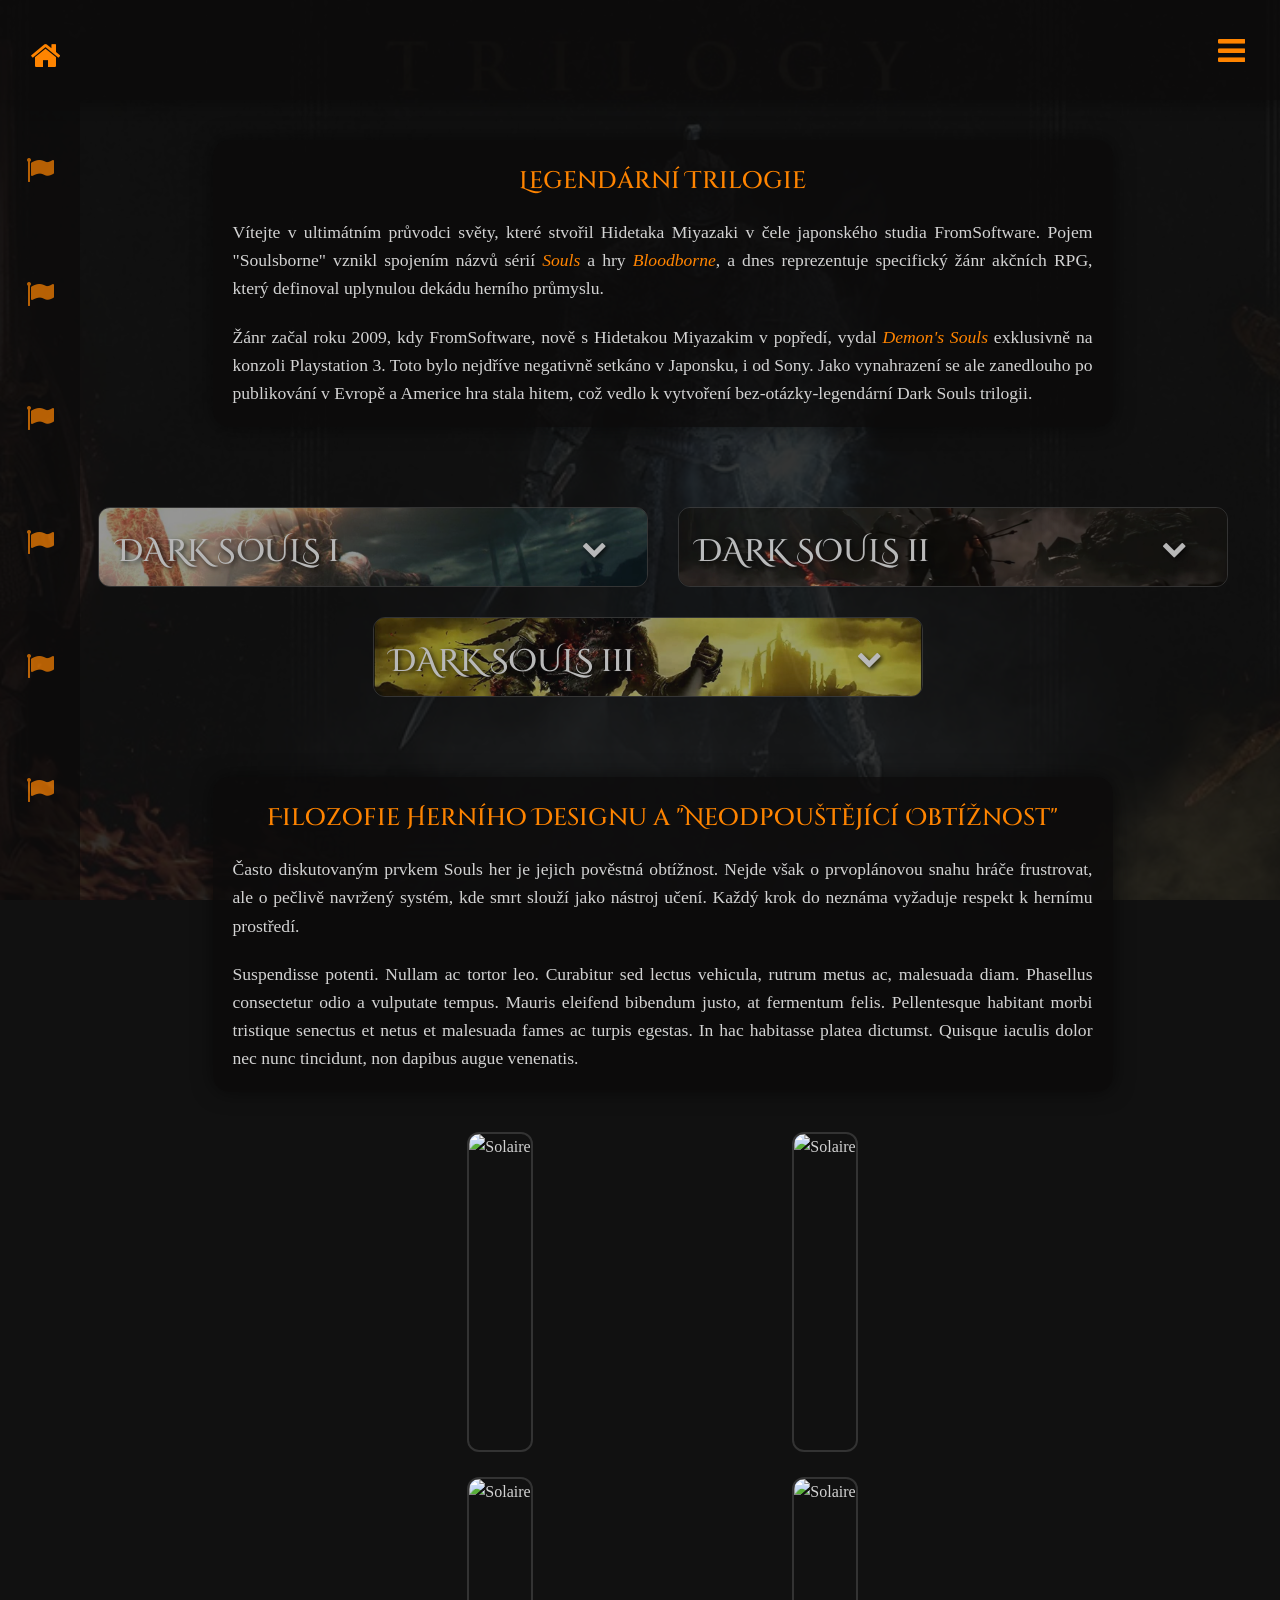
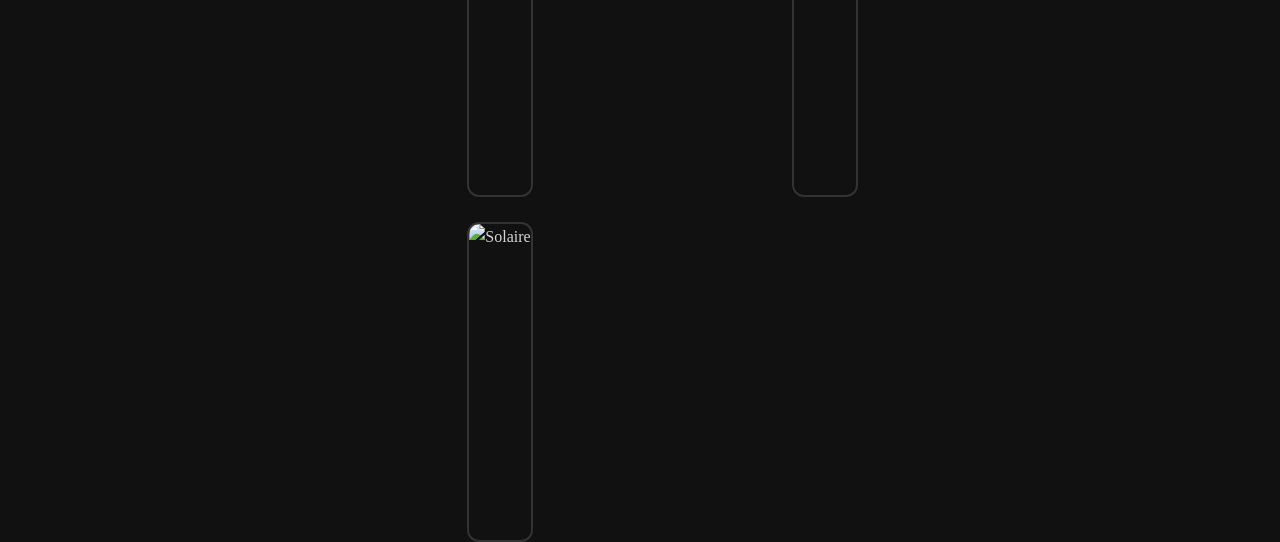
==== commit 2be56d3f: "yep" ====
--- a/index.html
+++ b/index.html
@@ -3,18 +3,26 @@
 
 <!-- https://developer.mozilla.org/en-US/docs/Web/CSS/Reference/Selectors/:nth-child -->
 
-<!-- úkoly: při hoveru nad Souls textem v prvnim odstavci zobrazit dva tooltipy, ktere vedou na stranku demons souls a dark souls trilogie.
-
+<!-- úkoly:
 -->
 
 <head>
     <meta charset="UTF-8">
     <meta name="viewport" content="width=device-width, initial-scale=1.0">
-    <title>Soulsborne Univerzum | Hlavní stránka</title>
+    <title>Soulsborne Univerzum | Dark Souls Trilogie</title>
     <link rel="stylesheet" href="https://cdnjs.cloudflare.com/ajax/libs/font-awesome/4.7.0/css/font-awesome.min.css">
     <link rel="stylesheet" href="css/masterstyl.css">
-    <link rel="icon" href="img/icon/favicon.ico">
+    <link rel="icon" href="img//icon/favicon.ico">
     <link rel="preload" href="font/CinzelDecorative-Medium.woff2" as="font" type="font/woff2" crossorigin>
+    <style>
+        #background {
+            background-image: url(img/DarkSouls/open-graph-dark-souls-trilogy.jpg);
+        }
+
+        :root {
+            /* --gradient: linear-gradient(90deg, rgba(138, 12, 25, 1) 0%, rgba(211, 211, 211, 1) 100%); */
+        }
+    </style>
 </head>
 
 <body>
@@ -79,53 +87,27 @@
 
         <!-- úvod -->
         <section class="content-section" id="content">
-            <h1>Fenomén Jménem Soulsborne</h1>
+            <h1>Legendární Trilogie</h1>
             <p>Vítejte v ultimátním průvodci světy, které stvořil Hidetaka Miyazaki v čele japonského studia
                 FromSoftware. Pojem
                 "Soulsborne" vznikl spojením názvů sérií <a href=""><em>Souls</em></a> a hry <a
                     href=""><em>Bloodborne</em></a>, a dnes reprezentuje
-                specifický žánr akčních RPG, který definoval uplynulou dekádu herního průmyslu. Pouději se k pojmu
-                přidalo "kiro" a "ring", s vydáním dalších hlavních her od Fromsofttwaru, kterými jsou <a
-                    href="sekiro.html"><em>Sekiro</em></a> a <a href="eldenring.html"><em>Elden Ring</em></a>.
-            </p>
+                specifický žánr akčních RPG, který definoval uplynulou dekádu herního průmyslu.</p>
+
             <p>Žánr začal roku 2009, kdy FromSoftware, nově s Hidetakou Miyazakim v popředí, vydal <a
-                    href=""><em>Demon's
-                        Souls</em></a> exklusivně na konzoli Playstation 3. Toto bylo nejdříve negativně
+                    href=""><em>Demon's Souls</em></a> exklusivně na konzoli Playstation 3. Toto bylo nejdříve negativně
                 setkáno v Japonsku, i od Sony. Jako vynahrazení se ale zanedlouho po publikování v Evropě a Americe hra
                 stala hitem, což vedlo k vytvoření bez-otázky-legendární Dark Souls trilogii.</p>
-
-            <p>
-
-            </p>
-            <!-- stranka o miyazakim a fromu -->
         </section>
-
         <section class="cards-grid">
-
-            <!-- DeS -->
-            <div id="DemonSoulsCard" class="menu-card">
-                <div class="buttonHeader menu-button">
-                    <span>DEMON'S SOULS</span><i class="fa fa-chevron-down"></i>
-                </div>
-                <div class="select">
-                    <div><a href="demonsouls.html#">Obecné informace</a></div>
-                    <div><a href="demonsouls.html#">Svět a Lore</a></div>
-                    <div><a href="demonsouls.html#">Příběh</a></div>
-                    <div><a href="demonsouls.html#">Postavy</a></div>
-                    <div><a href="demonsouls.html#">Démoni a Bossové</a></div>
-                    <div><a href="demonsouls.html#">Klíčové předměty</a></div>
-                    <div><a href="demonsouls.html#">Zbroj a zbraně</a></div>
-                </div>
-            </div>
-            <!-- DS -->
-
+            <!-- DS1 -->
             <div id="DarkSoulsCard1" class="menu-card">
                 <div class="buttonHeader menu-button">
                     <span>DARK SOULS i</span><i class="fa fa-chevron-down"></i>
                 </div>
                 <div class="select">
                     <div><a href="darksouls1.html#">Obecné informace</a></div>
-                    <div><a href="darksouls1.html#">Svět a Lore</a></div>
+                    <div><a href="darksouls1.html#">Lordran a Lore</a></div>
                     <div><a href="darksouls1.html#">Příběh</a></div>
                     <div><a href="darksouls1.html#">Postavy</a></div>
                     <div><a href="darksouls1.html#">Démoni a Bossové</a></div>
@@ -133,13 +115,14 @@
                     <div><a href="darksouls1.html#">Zbroj a zbraně</a></div>
                 </div>
             </div>
+            <!-- DS2 -->
             <div id="DarkSoulsCard2" class="menu-card">
                 <div class="buttonHeader menu-button">
                     <span>DARK SOULS ii</span><i class="fa fa-chevron-down"></i>
                 </div>
                 <div class="select">
                     <div><a href="darksouls2.html#">Obecné informace</a></div>
-                    <div><a href="darksouls2.html#">Svět a Lore</a></div>
+                    <div><a href="darksouls2.html#">Drangleic a Lore</a></div>
                     <div><a href="darksouls2.html#">Příběh</a></div>
                     <div><a href="darksouls2.html#">Postavy</a></div>
                     <div><a href="darksouls2.html#">Démoni a Bossové</a></div>
@@ -147,13 +130,14 @@
                     <div><a href="darksouls2.html#">Zbroj a zbraně</a></div>
                 </div>
             </div>
+            <!-- DS3 -->
             <div id="DarkSoulsCard3" class="menu-card">
                 <div class="buttonHeader menu-button">
                     <span>DARK SOULS iii</span><i class="fa fa-chevron-down"></i>
                 </div>
                 <div class="select">
                     <div><a href="darksouls3.html#">Obecné informace</a></div>
-                    <div><a href="darksouls3.html#">Svět a Lore</a></div>
+                    <div><a href="darksouls3.html#">Lothric a Lore</a></div>
                     <div><a href="darksouls3.html#">Příběh</a></div>
                     <div><a href="darksouls3.html#">Postavy</a></div>
                     <div><a href="darksouls3.html#">Démoni a Bossové</a></div>
@@ -161,55 +145,6 @@
                     <div><a href="darksouls3.html#">Zbroj a zbraně</a></div>
                 </div>
             </div>
-
-            <!-- BB -->
-            <div id="BloodborneCard" class="menu-card">
-                <div class="buttonHeader menu-button">
-                    <span>BLOODBORNE</span><i class="fa fa-chevron-down"></i>
-                </div>
-                <div class="select">
-                    <div><a href="bloodborne.html#">Obecné informace</a></div>
-                    <div><a href="bloodborne.html#">Yharnam</a></div>
-                    <div><a href="bloodborne.html#">Lovecká noc</a></div>
-                    <div><a href="bloodborne.html#">Lovci a Oběti</a></div>
-                    <div><a href="bloodborne.html#">Ti Prastaří</a></div>
-                    <div><a href="bloodborne.html#">Krev a Raritní lov</a></div>
-                    <div><a href="bloodborne.html#">Trik-zbraně a Nástroje Lovce</a></div>
-                </div>
-            </div>
-
-            <!-- SSDT -->
-            <div id="SekiroCard" class="menu-card">
-                <div class="buttonHeader menu-button">
-                    <span>SEKIRO</span><i class="fa fa-chevron-down"></i>
-                </div>
-                <div class="select">
-                    <div><a href="sekiro.html#">Obecné informace</a></div>
-                    <div><a href="sekiro.html#">Ashina</a></div>
-                    <div><a href="sekiro.html#">Cesta Shinobiho</a></div>
-                    <div><a href="sekiro.html#">Postavy</a></div>
-                    <div><a href="sekiro.html#">Nepřátelé</a></div>
-                    <div><a href="sekiro.html#">Prostetické nástroje</a></div>
-                    <div><a href="sekiro.html#">Bojová umění</a></div>
-                </div>
-            </div>
-
-            <!-- ER -->
-            <div id="EldenRingCard" class="menu-card">
-                <div class="buttonHeader menu-button">
-                    <span>ELDEN RING</span><i class="fa fa-chevron-down"></i>
-                </div>
-                <div class="select">
-                    <div><a href="eldenring.html#">Obecné informace</a></div>
-                    <div><a href="eldenring.html#">Země Mezi</a></div>
-                    <div><a href="eldenring.html#">Roztříštění</a></div>
-                    <div><a href="eldenring.html#">Polobozi (Demigods)</a></div>
-                    <div><a href="eldenring.html#">Nepřátelé</a></div>
-                    <div><a href="eldenring.html#">Velké runy a Upomínky</a></div>
-                    <div><a href="eldenring.html#">Výzbroj a Kouzla</a></div>
-                </div>
-            </div>
-
         </section>
 
         <!-- filozofie hratelnosti -->
@@ -229,8 +164,121 @@
             </p>
 
         </section>
+        <!-- 1. MŘÍŽKA POSTAV -->
+        <section class="characters-grid">
+
+            <!-- Karta postavy 1 -->
+            <div class="char-card">
+                <img src="img/header/DarkS/raime.jpg" alt="Solaire" class="char-image">
+
+                <!-- Tento div vyjede zespodu při najetí myší -->
+                <div class="char-hover-info">
+                    <h3>Solaire of Astora</h3>
+                    <span class="click-hint">Klikni pro rozbor <i class="fa fa-search-plus"></i></span>
+                </div>
+
+                <!-- Skrytý detailní text (JS si ho odsud vytáhne při kliknutí) -->
+                <div class="char-detail-text dissappear">
+                    <p>Solaire je rytíř slunce, který dobrovolně přišel do Lordranu, aby nalezl své vlastní slunce. Na
+                        rozdíl od většiny ostatních nemrtvých si udržuje neochvějný optimismus.</p>
+                    <p>Je to pravděpodobně nejoblíbenější NPC celé série, známý svým ikonickým gestem "Praise the Sun!".
+                        Lze ho vyvolat na pomoc u mnoha klíčových bossů.</p>
+                </div>
+            </div>
+            <div class="char-card">
+                <!-- Zde doplňte cestu k obrázku postavy -->
+                <img src="img/header/DarkS/raime.jpg" alt="Solaire" class="char-image">
+
+                <!-- Tento div vyjede zespodu při najetí myší -->
+                <div class="char-hover-info">
+                    <h3>Solaire of Astora</h3>
+                    <span class="click-hint">Klikni pro rozbor <i class="fa fa-search-plus"></i></span>
+                </div>
+
+                <!-- Skrytý detailní text (JS si ho odsud vytáhne při kliknutí) -->
+                <div class="char-detail-text dissappear">
+                    <p>Solaire je rytíř slunce, který dobrovolně přišel do Lordranu, aby nalezl své vlastní slunce. Na
+                        rozdíl od většiny ostatních nemrtvých si udržuje neochvějný optimismus.</p>
+                    <p>Je to pravděpodobně nejoblíbenější NPC celé série, známý svým ikonickým gestem "Praise the Sun!".
+                        Lze ho vyvolat na pomoc u mnoha klíčových bossů.</p>
+                </div>
+            </div>
+            <div class="char-card">
+                <!-- Zde doplňte cestu k obrázku postavy -->
+                <img src="img/header/DarkS/raime.jpg" alt="Solaire" class="char-image">
+
+                <!-- Tento div vyjede zespodu při najetí myší -->
+                <div class="char-hover-info">
+                    <h3>Solaire of Astora</h3>
+                    <span class="click-hint">Klikni pro rozbor <i class="fa fa-search-plus"></i></span>
+                </div>
+
+                <!-- Skrytý detailní text (JS si ho odsud vytáhne při kliknutí) -->
+                <div class="char-detail-text dissappear">
+                    <p>Solaire je rytíř slunce, který dobrovolně přišel do Lordranu, aby nalezl své vlastní slunce. Na
+                        rozdíl od většiny ostatních nemrtvých si udržuje neochvějný optimismus.</p>
+                    <p>Je to pravděpodobně nejoblíbenější NPC celé série, známý svým ikonickým gestem "Praise the Sun!".
+                        Lze ho vyvolat na pomoc u mnoha klíčových bossů.</p>
+                </div>
+            </div>
+            <div class="char-card">
+                <!-- Zde doplňte cestu k obrázku postavy -->
+                <img src="img/header/DarkS/raime.jpg" alt="Solaire" class="char-image">
+
+                <!-- Tento div vyjede zespodu při najetí myší -->
+                <div class="char-hover-info">
+                    <h3>Solaire of Astora</h3>
+                    <span class="click-hint">Klikni pro rozbor <i class="fa fa-search-plus"></i></span>
+                </div>
+
+                <!-- Skrytý detailní text (JS si ho odsud vytáhne při kliknutí) -->
+                <div class="char-detail-text dissappear">
+                    <p>Solaire je rytíř slunce, který dobrovolně přišel do Lordranu, aby nalezl své vlastní slunce. Na
+                        rozdíl od většiny ostatních nemrtvých si udržuje neochvějný optimismus.</p>
+                    <p>Je to pravděpodobně nejoblíbenější NPC celé série, známý svým ikonickým gestem "Praise the Sun!".
+                        Lze ho vyvolat na pomoc u mnoha klíčových bossů.</p>
+                </div>
+            </div>
+            <div class="char-card">
+                <!-- Zde doplňte cestu k obrázku postavy -->
+                <img src="img/header/DarkS/raime.jpg" alt="Solaire" class="char-image">
+
+                <!-- Tento div vyjede zespodu při najetí myší -->
+                <div class="char-hover-info">
+                    <h3>Solaire of Astora</h3>
+                    <span class="click-hint">Klikni pro rozbor <i class="fa fa-search-plus"></i></span>
+                </div>
+
+                <!-- Skrytý detailní text (JS si ho odsud vytáhne při kliknutí) -->
+                <div class="char-detail-text dissappear">
+                    <p>Solaire je rytíř slunce, který dobrovolně přišel do Lordranu, aby nalezl své vlastní slunce. Na
+                        rozdíl od většiny ostatních nemrtvých si udržuje neochvějný optimismus.</p>
+                    <p>Je to pravděpodobně nejoblíbenější NPC celé série, známý svým ikonickým gestem "Praise the Sun!".
+                        Lze ho vyvolat na pomoc u mnoha klíčových bossů.</p>
+                </div>
+            </div>
+        </section> <!-- Konec mřížky -->
+
+        <div id="character-modal" class="char-modal">
+            <div class="char-modal-content">
+                <span class="close-modal"><i class="fa fa-times"></i></span>
+
+                <!-- Sem JS doplní obrázek a text podle toho, na koho se klikne -->
+                <div class="modal-left">
+                    <img id="modal-img" src="" alt="Character Detail">
+                </div>
+                <div class="modal-right">
+                    <h2 id="modal-title">Jméno Postavy</h2>
+                    <div id="modal-desc">
+                        <!-- Zde se objeví detailní text -->
+                    </div>
+                </div>
+            </div>
+        </div>
         </div>
     </main>
+    <!-- 2. GLOBÁLNÍ MODÁLNÍ OKNO (Umístěte mimo section, např. nad <script>) -->
+
     <script src="js/script.js"></script>
 
 </body>
--- a/css/masterstyl.css
+++ b/css/masterstyl.css
@@ -1,4 +1,4 @@
-/* --- ZÁKLADNÍ NASTAVENÍ A PROMĚNNÉ --- */
+/* Proměnné, základní nastavení */
 @font-face {
   font-family: CinzelDecorative;
   src:
@@ -10,7 +10,7 @@
 
 @font-face {
   font-family: CinzelNormal;
-  src: url(../font/Cinzel-Regular.woff2);
+  src: url(../font/Cinzel-Regular.woff2) format("woff2");
   font-display: swap;
 }
 
@@ -57,12 +57,12 @@
   color: rgb(255, 224, 140) !important;
 }
 
-/* --- JS TŘÍDY (Utility) --- */
+/* JS třídy */
 .dissappear {
   display: none;
 }
 
-/* --- POZADÍ --- */
+/* Pozadí */
 #background {
   height: 100vh;
   width: 100%;
@@ -74,7 +74,7 @@
   z-index: -1;
 }
 
-/* --- GLOBÁLNÍ UI A IKONY --- */
+/* Globální */
 h1,
 h2,
 h3,
@@ -83,7 +83,9 @@
 .fa.fa-home,
 .fa.fa-bars,
 .author,
-.close-modal {
+.close-modal,
+.weapon-lore-inner > p:last-of-type,
+.view-hint {
   background: var(--gradient, #ff8400);
   background-clip: text;
   -webkit-background-clip: text;
@@ -122,7 +124,7 @@
   color: rgb(255, 224, 140);
 }
 
-/* --- OBRÁZKOVÁ NAVIGACE (HEADER) --- */
+/* Header */
 header {
   opacity: 0.7;
   background-color: #0c0b0b;
@@ -203,7 +205,7 @@
   object-position: left center;
 }
 
-/* --- HLAVNÍ OBSAH (MAIN) --- */
+/* Main */
 main {
   margin-left: 45px;
   display: flex;
@@ -211,7 +213,7 @@
   align-items: center;
 }
 
-/* --- CITÁT (QUOTEWRAP) --- */
+/* Citát */
 .quotewrap {
   opacity: 0.5;
   margin-top: 50px;
@@ -230,7 +232,6 @@
   position: absolute;
   inset: 0;
   background-size: cover;
-  background-position: right center;
   mask-image: linear-gradient(to right, transparent, black);
   -webkit-mask-image: linear-gradient(to right, transparent, black);
   z-index: -1;
@@ -277,7 +278,7 @@
   float: right;
 }
 
-/* --- BOČNÍ PANEL (SIDEBAR) --- */
+/* Sidebar */
 .sidebar {
   z-index: 100;
   display: flex;
@@ -353,9 +354,8 @@
   text-align: justify;
 }
 
-/*  HERNÍ KARTY */
+/*  Herní karty */
 .cards-grid {
-  position: relative;
   display: grid;
   grid-template-columns: repeat(auto-fit, 550px);
   justify-content: center;
@@ -365,6 +365,11 @@
 }
 
 .cards-grid:has(> :last-child:nth-child(odd)) > .menu-card:last-of-type {
+  left: 50%;
+}
+
+.select:has(:last-child:nth-child(odd)) div:last-of-type {
+  position: relative;
   left: 50%;
 }
 
@@ -447,6 +452,7 @@
 }
 
 .select {
+  position: relative;
   display: grid;
   grid-template-columns: 1fr 1fr;
   gap: 15px;
@@ -481,7 +487,7 @@
 #BloodborneCard .select>div>a { color: rgb(0, 174, 255); } /* prettier-ignore */
 #EldenRingCard .select>div>a { color: green; }
 
-/* --- KARTY POSTAV A GRID --- */
+/* Grid a karty postav */
 .characters-grid {
   display: grid;
   grid-template-columns: repeat(auto-fill, minmax(300px, 1fr));
@@ -541,7 +547,7 @@
   font-style: italic;
 }
 
-/* --- HOVER EFEKTY KARTY --- */
+/* Hover efekty karty */
 .char-card:hover {
   transform: translateY(-10px);
   box-shadow: 0 15px 30px rgba(0, 0, 0, 0.8);
@@ -556,7 +562,7 @@
   transform: translateY(0);
 }
 
-/* --- FULLSCREEN MODÁLNÍ OKNO --- */
+/* Modální okno */
 .char-modal {
   position: fixed;
   top: 0;
@@ -595,6 +601,10 @@
   transition: transform 0.5s var(--transition);
 }
 
+.modal-right::-webkit-scrollbar {
+  display: none;
+}
+
 .char-modal.active .char-modal-content {
   transform: scale(1);
 }
@@ -638,23 +648,145 @@
   padding-bottom: 15px;
 }
 
-/* --- ZBRANĚ --- */
-.weapon-list {
+/* Lokace */
+
+.locations-list {
   display: flex;
   flex-direction: column;
   align-items: center;
+  max-width: 1200px;
+  margin: 40px auto;
   gap: 30px;
+}
+
+.location-card {
+  position: relative;
+  width: 90%;
   max-width: 1000px;
+  min-height: 120px;
+  border-radius: 12px;
+  border: 1px solid #333;
+  overflow: hidden;
+  cursor: pointer;
+  box-shadow: 0 4px 15px rgba(0, 0, 0, 0.5);
+  transition:
+    border-color 0.5s ease,
+    box-shadow 0.5s ease;
+}
+
+.location-card::before {
+  content: "";
+  inset: 0;
+  z-index: -1;
+  position: absolute;
+  background-color: rgb(0, 0, 0);
+  width: 100%;
+  height: 100%;
+}
+
+.location-card:hover {
+  border: 2px solid #d3d3d3;
+  box-shadow: 0 10px 30px rgba(235, 235, 235, 0.144);
+}
+
+/* Obrázek na pozadí */
+.location-bg {
+  position: absolute;
+  inset: 0;
+  background-size: cover;
+  background-position: center;
+  /* Ztmavíme obrázek, aby byl text čitelný */
+  opacity: 0.3;
+  filter: grayscale(30%);
+  transition: all 1s var(--transition);
+  z-index: 0;
+}
+
+/* Obal pro text (musí být nad obrázkem) */
+.location-content {
+  position: relative;
+  z-index: 1;
+  padding: 25px 40px;
+  transition: opacity 0.8s var(--transition);
+}
+
+.location-content h2 {
+  margin: 0;
+  font-size: 32px;
+  text-align: left;
+  text-shadow: 1px 1px 2px rgba(0, 0, 0, 0.8);
+}
+
+/* Malá nápověda, že lze kliknout */
+.view-hint {
+  display: block;
+  font-size: 14px;
+  font-style: italic;
+  opacity: 0.7;
+  margin-top: 5px;
+  transition: color 0.3s;
+}
+
+/* Animace výšky textu (stejný trik jako u zbraní) */
+.location-lore-wrapper {
+  display: grid;
+  grid-template-rows: 0fr;
+  opacity: 0;
+  transition:
+    grid-template-rows 1s var(--transition),
+    opacity 0.6s ease;
+}
+
+.location-lore-inner {
+  overflow: hidden;
+  text-align: justify;
+  line-height: 1.6;
+  padding-top: 15px;
+  text-shadow: 1px 1px 3px rgba(0, 0, 0, 0.9); /* Důležité pro čitelnost na obrázku */
+}
+
+/* Hover efekt pro rozbalení */
+.location-card:hover .location-lore-wrapper {
+  grid-template-rows: 1fr;
+  opacity: 1;
+}
+
+/* --- TŘÍDA PRO "VIEW MODE" (Přepínaná přes JS) --- */
+.location-card.view-mode {
+  border: 2px solid rgba(255, 255, 255, 0);
+}
+
+.location-card.view-mode .location-content {
+  opacity: 0; /* Schová text, ale nezmenší kartu! */
+}
+
+.location-card.view-mode .location-bg {
+  opacity: 1; /* Plně rozsvítí obrázek */
+  filter: grayscale(0%);
+  transform: scale(1.025); /* Lehký dramatický zoom */
+}
+
+/* Zbraně */
+.weapon-list {
+  display: flex;
+  flex-direction: column;
+  align-items: center;
+  max-width: 80vw;
   align-self: center;
 }
 
 .weapon-card {
-  margin: 40px auto;
+  background: #000000;
+  background: linear-gradient(
+    45deg,
+    rgba(0, 0, 0, 1) 0%,
+    rgba(33, 33, 33, 1) 100%
+  );
+  margin: 15px auto;
   background-color: #0c0b0bc7;
   border-radius: 12px;
   border: 1px solid #333;
   width: 100%;
-  max-width: 80%;
   min-height: 120px;
   padding: 25px 30px;
 
@@ -673,7 +805,6 @@
   box-shadow: 0 10px 30px var(--gradient);
   background-color: #0c0b0b;
 }
-
 .weapon-info {
   flex: 1;
   display: flex;
@@ -713,7 +844,6 @@
 .weapon-visual img {
   width: 100%;
   object-fit: contain;
-
   position: absolute;
   right: 0;
 
@@ -721,7 +851,7 @@
   transform: translateY(0) scale(0.8);
   transform-origin: top right;
 
-  max-height: 100px;
+  max-height: 225px;
   transition: all 0.6s var(--transition);
   transition-delay: 0s;
   filter: drop-shadow(0 0 0.2rem);
@@ -744,24 +874,15 @@
 .modal-weapon {
   max-width: 100% !important;
   margin-top: 30px !important;
-}
-
-.modal-weapon .weapon-visual img {
-  max-height: unset !important;
-}
-
-/* =========================================
-   MEDIA QUERIES 
-========================================= */
+  border: none;
+}
 
 @media (max-width: 1700px) {
-  /* Ikony zobrazení pro menší displeje */
   .fa.fa-bars,
   .fa.fa-times {
     display: inline;
   }
 
-  /* Hlavička a navigace */
   header {
     max-height: 100px;
   }
@@ -854,6 +975,30 @@
 
   .cards-grid:has(> :last-child:nth-child(odd)) > .menu-card:last-of-type {
     left: 0;
+  }
+
+  .weapon-card {
+    flex-direction: column;
+    min-height: auto;
+    max-width: 90%;
+  }
+
+  .weapon-visual {
+    width: 100%;
+    height: auto;
+    display: flex;
+    justify-content: center;
+    margin-top: 20px;
+  }
+
+  .weapon-visual img {
+    position: static !important;
+    transform: none !important;
+    transition: max-height 0.8s var(--transition);
+  }
+
+  .weapon-card:hover .weapon-visual img {
+    max-height: 160px;
   }
 }
 
@@ -928,7 +1073,9 @@
   .select > div {
     line-height: normal;
   }
-
+}
+
+@media (max-width: 620px) {
   .char-modal-content {
     flex-direction: column;
     overflow-y: auto;
@@ -949,29 +1096,4 @@
   .modal-right {
     padding: 20px;
   }
-
-  /* Zbraně */
-  .weapon-card {
-    flex-direction: column;
-    min-height: auto;
-    max-width: 90%;
-  }
-
-  .weapon-visual {
-    width: 100%;
-    height: auto;
-    display: flex;
-    justify-content: center;
-    margin-top: 20px;
-  }
-
-  .weapon-visual img {
-    position: static !important;
-    transform: none !important;
-    transition: max-height 0.8s var(--transition);
-  }
-
-  .weapon-card:hover .weapon-visual img {
-    max-height: 160px;
-  }
-}
+}
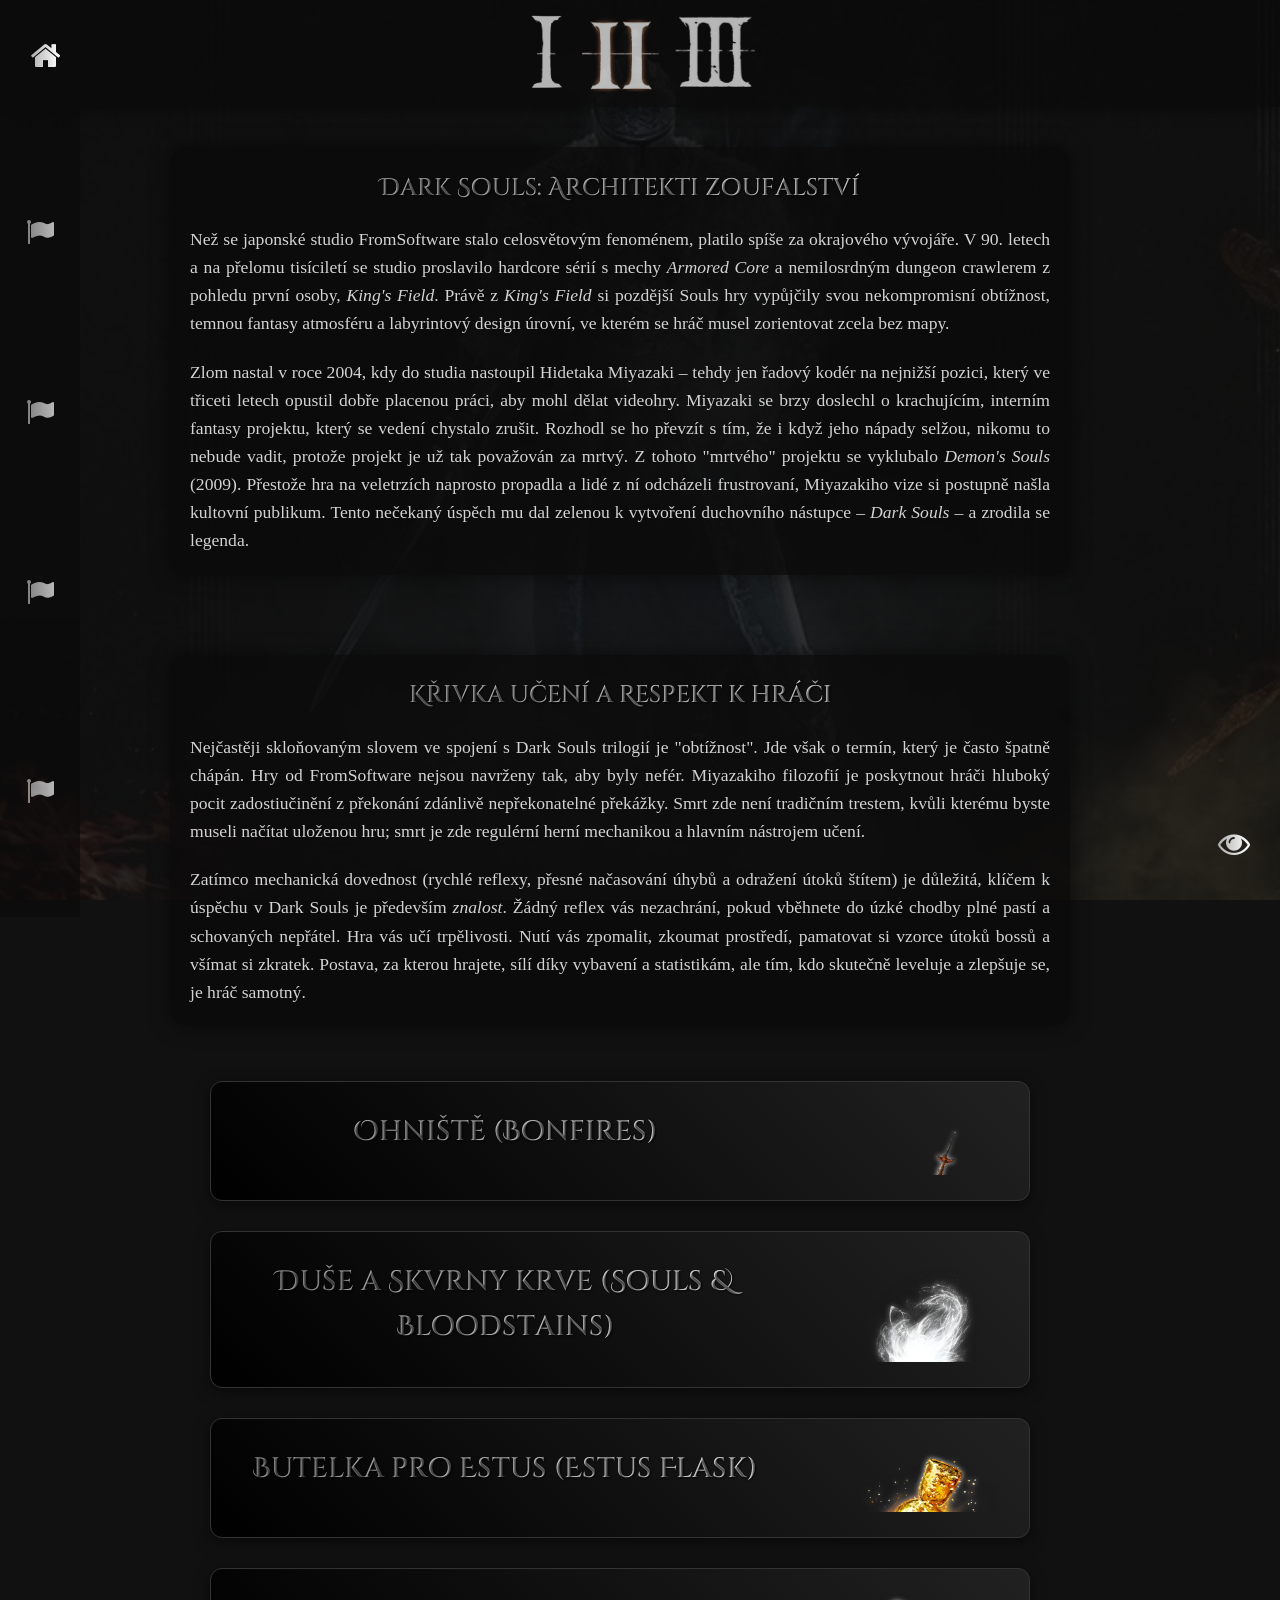
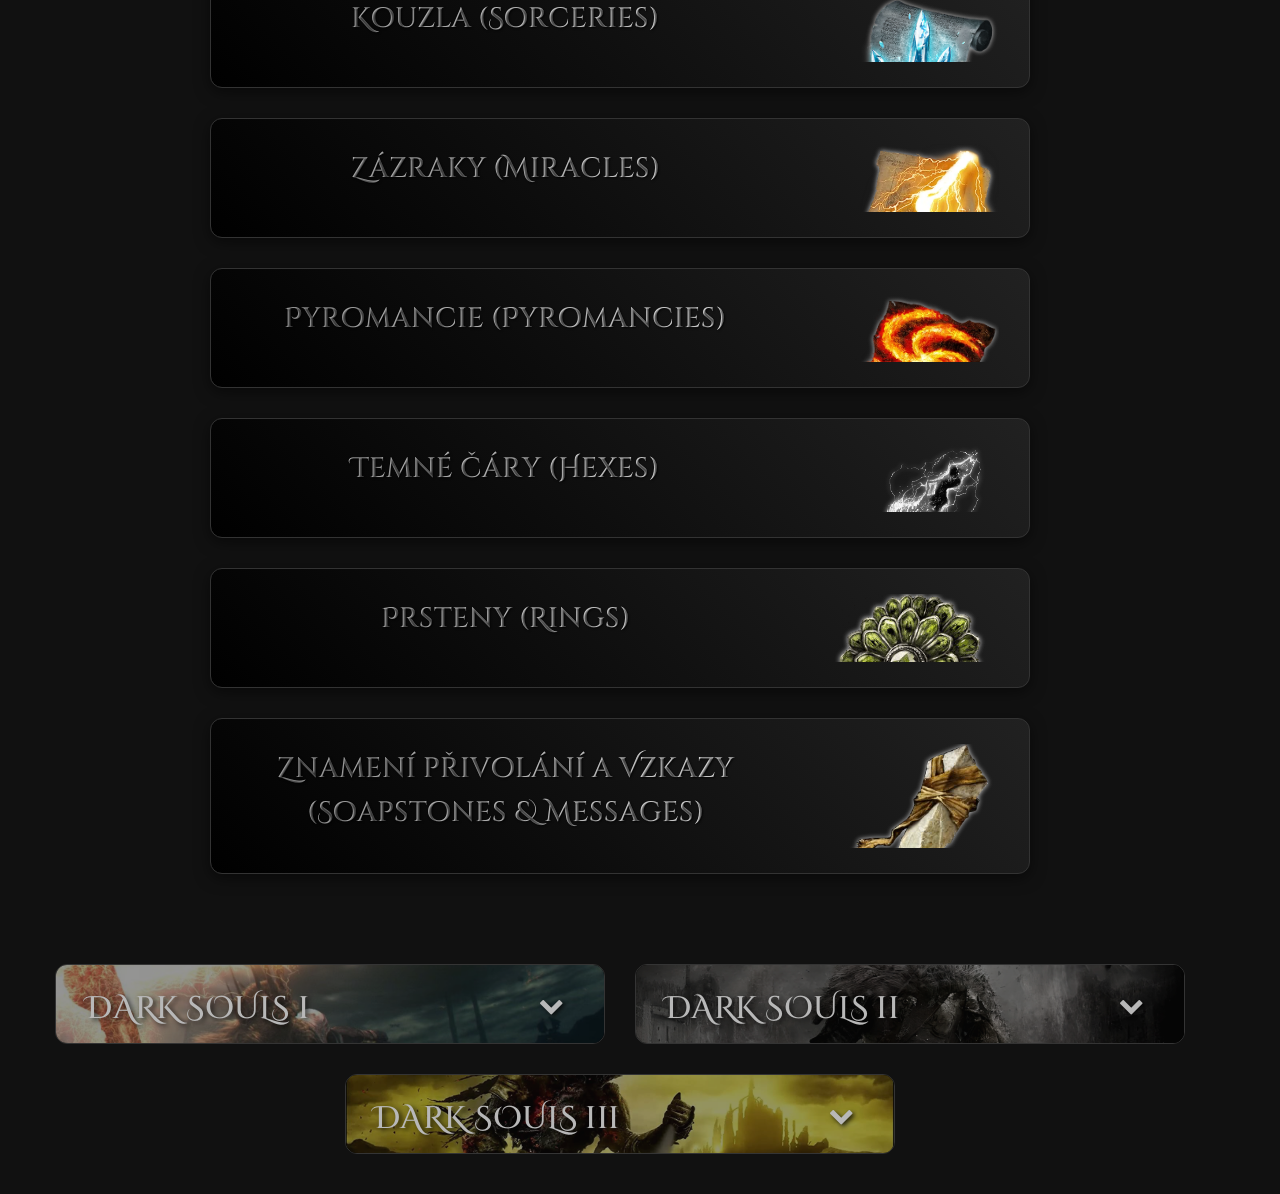
==== commit bcdfa88e: "final" ====
--- a/index.html
+++ b/index.html
@@ -1,26 +1,20 @@
 <!DOCTYPE html>
 <html lang="cs">
-
-<!-- https://developer.mozilla.org/en-US/docs/Web/CSS/Reference/Selectors/:nth-child -->
-
-<!-- úkoly:
--->
-
 <head>
     <meta charset="UTF-8">
     <meta name="viewport" content="width=device-width, initial-scale=1.0">
-    <title>Soulsborne Univerzum | Dark Souls Trilogie</title>
+    <title>Dark Souls Univerzum | Dark Souls Trilogie</title>
     <link rel="stylesheet" href="https://cdnjs.cloudflare.com/ajax/libs/font-awesome/4.7.0/css/font-awesome.min.css">
     <link rel="stylesheet" href="css/masterstyl.css">
     <link rel="icon" href="img//icon/favicon.ico">
     <link rel="preload" href="font/CinzelDecorative-Medium.woff2" as="font" type="font/woff2" crossorigin>
     <style>
         #background {
-            background-image: url(img/DarkSouls/open-graph-dark-souls-trilogy.jpg);
+            background-image: url(img/Trilogy/trilogybg2.jpg);
         }
 
         :root {
-            /* --gradient: linear-gradient(90deg, rgba(138, 12, 25, 1) 0%, rgba(211, 211, 211, 1) 100%); */
+            --gradient: linear-gradient(90deg, rgb(174, 174, 174) 0%, rgb(255, 255, 255) 100%);
         }
     </style>
 </head>
@@ -31,88 +25,363 @@
     <a href="index.html"><i class="fa fa-home"></i></a>
 
     <div id="headerButton"><i class="fa fa-bars"></i></div>
-    <header id="header">
+
+    <div id="mainhide"><i class="fa fa-eye"></i></div>
+    
+    <header>
         <div class="row" id="row">
-            <!-- Souls -->
-            <div class="group" id="souls">
-                <div class="darkSouls item prime" style="--item-width:100%;">
-                    <a href="darksoulstrilogy.html"><img src="img/DarkSouls/darkSouls.png" alt="Dark"></a>
-                </div>
-                <div class="item prime" id="item">
-                    <a href="demonsouls.html"><img src="img/DeS/demons.png" alt="Demon's"></a>
-                </div>
+            <!-- ds1 -->
+
+            <a class="group" id="ds1" href="darksouls1.html">
+                <div class="item prime mobile">
+                    <img src="img/Header/mobile/dark1mobile.png" alt=""><img src="img/Header/mobile/souls1mobile.png"
+                        alt="">
+                </div>
+
+                <div class="item prime">
+                    <img src="img/Header/ds1.png" alt="Dark Souls">
+                </div>
+
                 <div class="item main">
-                    <a href="demonsouls.html"><img src="img/DeS/souls.png" alt="Souls"></a>
-                </div>
-            </div>
-            <!-- Borne -->
-            <div class="group" id="BB">
+                    <img src="img/Header/1.png" alt="1">
+                </div>
+            </a>
+            <!-- ds2 -->
+            <a class="group" id="ds2" href="darksouls2.html">
+                <div class="item prime mobile">
+                    <img src="img/Header/mobile/dark2mobile.png" alt=""><img src="img/Header/mobile/souls2mobile.png"
+                        alt="">
+                </div>
+
                 <div class="item prime">
-                    <a href="bloodborne.html"><img src="img/BB/blood.png" alt="Blood"></a>
-                </div>
+                    <img src="img/Header/ds2.png" alt="Dark Souls">
+                </div>
+
                 <div class="item main">
-                    <a href="bloodborne.html"><img src="img/BB/borne.png" alt="borne"></a>
-                </div>
-            </div>
-            <!-- Kiro -->
-            <div class="group" id="SSDT">
-                <div class="item prime" style="--item-width:var(--item-width);">
-                    <a href="sekiro.html"><img src="img/SSDT/se.png" alt="Se"></a>
-                </div>
+                    <img src="img/Header/2.png" alt="2">
+                </div>
+            </a>
+            <!-- ds3 -->
+            <a class="group" id="ds3" href="darksouls3.html">
+                <div class="item prime mobile">
+                    <img src="img/Header/mobile/dark3mobile.png" alt=""><img src="img/Header/mobile/souls3mobile.png"
+                        alt="">
+                </div>
+
+                <div class="item prime">
+                    <img src="img/Header/ds3.png" alt="Dark Souls">
+                </div>
+
                 <div class="item main">
-                    <a href="sekiro.html"><img src="img/SSDT/kiro.png" alt="kiro"></a>
-                </div>
-            </div>
-            <!-- Ring -->
-            <div id="ER" class="group">
-                <div class="er item prime">
-                    <a href="eldenring.html"><img src="img/ER/elden.png" alt="Elden"></a>
-                </div>
-                <div class="item main">
-                    <a href="eldenring.html"><img src="img/ER/ring.png" alt="Ring"></a>
-                </div>
-            </div>
+                    <img src="img/Header/3.png" alt="3">
+                </div>
+            </a>
         </div>
     </header>
 
+    <nav class="sidebar" id="sidebar">
+        <div><a href="#content"><i class="fa fa-flag"></i><span class="tooltip">Hlavní Informace</span></a></div>
+        <div><a href="#difficulty"><i class="fa fa-flag"></i><span class="tooltip">Filozofie Obtížnosti</span></a></div>
+        <div><a href="#mechanics"><i class="fa fa-flag"></i><span class="tooltip">Časté Mechaniky</span></a></div>
+        <div><a href="#games"><i class="fa fa-flag"></i><span class="tooltip">Hry</span></a></div>
+    </nav>
+
     <main>
-        <nav class="sidebar" id="sidebar">
-            <div><a href="#"><i class="fa fa-flag"></i><span class="tooltip" id="cast1">example</span></a></div>
-            <div><a href="#"><i class="fa fa-flag"></i><span class="tooltip" id="cast2">example</span></a></div>
-            <div><a href="#"><i class="fa fa-flag"></i><span class="tooltip" id="cast3">example</span></a></div>
-            <div><a href="#"><i class="fa fa-flag"></i><span class="tooltip" id="cast4">example</span></a></div>
-            <div><a href="#"><i class="fa fa-flag"></i><span class="tooltip" id="cast5">example</span></a></div>
-            <div><a href="#"><i class="fa fa-flag"></i><span class="tooltip" id="cast6">example6</span></a></div>
-        </nav>
-
         <!-- úvod -->
         <section class="content-section" id="content">
-            <h1>Legendární Trilogie</h1>
-            <p>Vítejte v ultimátním průvodci světy, které stvořil Hidetaka Miyazaki v čele japonského studia
-                FromSoftware. Pojem
-                "Soulsborne" vznikl spojením názvů sérií <a href=""><em>Souls</em></a> a hry <a
-                    href=""><em>Bloodborne</em></a>, a dnes reprezentuje
-                specifický žánr akčních RPG, který definoval uplynulou dekádu herního průmyslu.</p>
-
-            <p>Žánr začal roku 2009, kdy FromSoftware, nově s Hidetakou Miyazakim v popředí, vydal <a
-                    href=""><em>Demon's Souls</em></a> exklusivně na konzoli Playstation 3. Toto bylo nejdříve negativně
-                setkáno v Japonsku, i od Sony. Jako vynahrazení se ale zanedlouho po publikování v Evropě a Americe hra
-                stala hitem, což vedlo k vytvoření bez-otázky-legendární Dark Souls trilogii.</p>
+            <h1>Dark Souls: Architekti zoufalství</h1>
+
+            <p>Než se japonské studio FromSoftware stalo celosvětovým fenoménem, platilo spíše za okrajového vývojáře. V
+                90. letech a na přelomu tisíciletí se studio proslavilo hardcore sérií s mechy <em>Armored Core</em> a
+                nemilosrdným dungeon crawlerem z pohledu první osoby, <em>King's Field</em>. Právě z <em>King's
+                    Field</em> si pozdější Souls hry vypůjčily svou nekompromisní obtížnost, temnou fantasy atmosféru a
+                labyrintový design úrovní, ve kterém se hráč musel zorientovat zcela bez mapy.</p>
+
+            <p>Zlom nastal v roce 2004, kdy do studia nastoupil Hidetaka Miyazaki – tehdy jen řadový kodér na nejnižší
+                pozici, který ve třiceti letech opustil dobře placenou práci, aby mohl dělat videohry. Miyazaki se brzy
+                doslechl o krachujícím, interním fantasy projektu, který se vedení chystalo zrušit. Rozhodl se ho
+                převzít s tím, že i když jeho nápady selžou, nikomu to nebude vadit, protože projekt je už tak považován
+                za mrtvý. Z tohoto "mrtvého" projektu se vyklubalo <em>Demon's Souls</em> (2009). Přestože hra na
+                veletrzích naprosto propadla a lidé z ní odcházeli frustrovaní, Miyazakiho vize si postupně našla
+                kultovní publikum. Tento nečekaný úspěch mu dal zelenou k vytvoření duchovního nástupce – <em>Dark
+                    Souls</em> – a zrodila se legenda.</p>
         </section>
-        <section class="cards-grid">
+
+        <!-- obtížnost -->
+        <section class="content-section" id="difficulty">
+            <h2>Křivka učení a Respekt k hráči</h2>
+
+            <p>Nejčastěji skloňovaným slovem ve spojení s Dark Souls trilogií je "obtížnost". Jde však o termín, který
+                je často špatně chápán. Hry od FromSoftware nejsou navrženy tak, aby byly nefér. Miyazakiho filozofií je
+                poskytnout hráči hluboký pocit zadostiučinění z překonání zdánlivě nepřekonatelné překážky. Smrt zde
+                není tradičním trestem, kvůli kterému byste museli načítat uloženou hru; smrt je zde regulérní herní
+                mechanikou a hlavním nástrojem učení.</p>
+
+            <p>Zatímco mechanická dovednost (rychlé reflexy, přesné načasování úhybů a odražení útoků štítem) je
+                důležitá, klíčem k úspěchu v Dark Souls je především <em>znalost</em>. Žádný reflex vás nezachrání,
+                pokud vběhnete do úzké chodby plné pastí a schovaných nepřátel. Hra vás učí trpělivosti. Nutí vás
+                zpomalit, zkoumat prostředí, pamatovat si vzorce útoků bossů a všímat si zkratek. Postava, za kterou
+                hrajete, sílí díky vybavení a statistikám, ale tím, kdo skutečně leveluje a zlepšuje se, je hráč
+                samotný.</p>
+        </section>
+
+        <section class="weapon-list" id="mechanics">
+
+            <!-- Mechanika 1: Ohniště -->
+            <div class="weapon-card">
+                <div class="weapon-info">
+                    <h2>Ohniště (Bonfires)</h2>
+                    <div class="weapon-lore-wrapper">
+                        <div class="weapon-lore-inner">
+                            <p>Jediný bezpečný bod v neúprosném světě a dokonalý příklad herního designu postaveného na
+                                riziku a odměně. Ohniště slouží jako záchytné body (checkpoints), kde si hráč může
+                                vyléčit zranění, doplnit lektvary a vylepšit svou postavu.</p>
+                            <p>Tento odpočinek však přináší krutou daň: usednutím k ohni se okamžitě oživí většina
+                                nepřátel, které hráč doposud pracně porazil. Hráč se tak neustále nachází v tenzi – má
+                                se po těžkém boji vrátit zpět k bezpečí ohně a riskovat, že cestu bude muset absolvovat
+                                znovu, nebo se vydá hlouběji do neznáma s minimem zdraví v naději, že brzy narazí na
+                                ohniště nové?</p>
+                            <p><i class="fa fa-quote-left"></i><em> Duše bezejmenných nemrtvých slouží jako palivo pro
+                                    tyto plameny. V dobách nejhlubšího
+                                    zoufalství je žár ohniště to jediné, co drží mysl člověka pohromadě před pádem do
+                                    šílenství.</em><i class="fa fa-quote-right"></i></p>
+                        </div>
+                    </div>
+                </div>
+                <div class="weapon-visual">
+                    <img src="img/Trilogy/bonfire.png" alt="Bonfire">
+                </div>
+            </div>
+
+            <!-- Mechanika 2: Duše a Skvrny krve -->
+            <div class="weapon-card">
+                <div class="weapon-info">
+                    <h2>Duše a Skvrny krve (Souls & Bloodstains)</h2>
+                    <div class="weapon-lore-wrapper">
+                        <div class="weapon-lore-inner">
+                            <p>Celá herní ekonomika stojí na jediném univerzálním platidle: duších. Získáváte je
+                                porážením nepřátel a platíte jimi naprosto za vše. Slouží k nákupu zbraní u obchodníků,
+                                kovářům k vylepšení výzbroje, ale především se používají k levelování vaší postavy.
+                                Tento systém vás nutí dělat těžká rozhodnutí – koupíte si lepší zbroj, nebo zvýšíte svou
+                                sílu?</p>
+                            <p>Pokud zemřete, všechny nesené duše upustíte na místě své smrti ve formě zářící Zelené
+                                skvrny krve. Máte přesně jeden pokus se k tomuto místu probojovat zpět a duše sebrat.
+                                Pokud zemřete dříve, než skvrnu zvednete, vaše pracně nasbírané duše nenávratně mizí v
+                                prázdnotě. Tyto červené a zelené skvrny zároveň slouží k vidění posledních okamžiků
+                                jiných hráčů (v online režimu), což funguje jako varování před skrytými pastmi.</p>
+                            <p><i class="fa fa-quote-left"></i><em> Ztráta duší je ztrátou samotné podstaty. Mnoho
+                                    hrdinů ztratilo naději, když viděli
+                                    své životní dílo navždy rozplynuté v jediné fatální chybě.</em><i
+                                    class="fa fa-quote-right"></i></p>
+                        </div>
+                    </div>
+                </div>
+                <div class="weapon-visual">
+                    <img src="img/Trilogy/soul.png" alt="Souls and Bloodstain">
+                </div>
+            </div>
+
+            <!-- Mechanika 3: Butelka pro Estus -->
+            <div class="weapon-card">
+                <div class="weapon-info">
+                    <h2>Butelka pro Estus (Estus Flask)</h2>
+                    <div class="weapon-lore-wrapper">
+                        <div class="weapon-lore-inner">
+                            <p>Mistrovský lékárenský systém, který radikálně změnil akční RPG. Na rozdíl od starších
+                                her, kde jste si mohli do inventáře nasbírat 99 léčivých lektvarů a "usmažit" každého
+                                bosse jejich bezhlavým spamováním, Estus nabízí tvrdý limit. Začínáte s pouhými několika
+                                doušky, které se doplní pouze při odpočinku u Ohniště.</p>
+                            <p>Tato limitace znamená, že každé poškození od obyčejného řadového nepřítele vás bolí. Nutí
+                                to hráče učit se hrát čistě, neplýtvat zásobami a taktizovat. Během průchodu hrou
+                                sbíráte vzácné úlomky kostí (Bone Shards) a úlomky butelek (Estus Shards), kterými si
+                                množství a sílu léčivého elixíru trvale vylepšujete.</p>
+                            <p><i class="fa fa-quote-left"></i><em> Zelená skleněná butelka neznámého původu. Nemrtví si
+                                    velmi cení těchto nádob. I když
+                                    lektvar samotný neuhasí žízeň, jeho hřejivý oheň dokáže zacelit rány a oklamat
+                                    smrt.</em><i class="fa fa-quote-right"></i></p>
+                        </div>
+                    </div>
+                </div>
+                <div class="weapon-visual">
+                    <img src="img/Trilogy/estus.png" alt="Estus Flask">
+                </div>
+            </div>
+
+            <!-- Mechanika 4: Kouzla (Sorceries) -->
+            <div class="weapon-card">
+                <div class="weapon-info">
+                    <h2>Kouzla (Sorceries)</h2>
+                    <div class="weapon-lore-wrapper">
+                        <div class="weapon-lore-inner">
+                            <p>Jeden z hlavních magických směrů trilogie. Kouzla se obvykle soustředí na ofenzivní magii
+                                a manipulaci s modře zářící energií duší, ať už formou naváděných šípů, magických mečů
+                                nebo krystalických oštěpů. Výkon těchto kouzel se opírá o atribut <em>Inteligence</em>.
+                            </p>
+                            <p>Aby mohl hráč magii seslat, musí být vybaven specifickým nástrojem, nejčastěji magickou
+                                holí (Staff) či katalyzátorem. V kontextu světa představují kouzla chladné, logické a
+                                akademické umění, vynalezené ve velkých učených akademiích (jako je Vinheim) nebo
+                                samotným Bezšupinatým Seathem, drakem, který logiku povýšil nad přírodu.</p>
+                            <p><i class="fa fa-quote-left"></i><em> Čarodějnictví je disciplína rozumu a bádání.
+                                    Krystalizace duše nevyžaduje víru,
+                                    vyžaduje absolutní soustředění a chladný kalkul, který mnohé přivedl až na okraj
+                                    příčetnosti.</em><i class="fa fa-quote-right"></i></p>
+                        </div>
+                    </div>
+                </div>
+                <div class="weapon-visual">
+                    <img src="img/Trilogy/sorcery.png" alt="Sorcery Catalyst">
+                </div>
+            </div>
+
+            <!-- Mechanika 5: Zázraky (Miracles) -->
+            <div class="weapon-card">
+                <div class="weapon-info">
+                    <h2>Zázraky (Miracles)</h2>
+                    <div class="weapon-lore-wrapper">
+                        <div class="weapon-lore-inner">
+                            <p>Opozitum čarodějnictví. Zázraky jsou postavené na atributu <em>Víra (Faith)</em> a
+                                poskytují vynikající defenzivní podporu, plošné léčení, ale také ofenzivní kouzla
+                                založená na blescích – síle, kterou disponoval Pán Slunce Gwyn při lovu na draky.</p>
+                            <p>K seslání zázraku nestačí inteligence. Hráč k nim využívá posvátné Talismany nebo Zvonce
+                                (Chimes). Každý zázrak je de facto epickou básní nebo prastarým příběhem o bozích.
+                                Klerik, který zázrak sesílá, nečerpá magii ze sebe, ale přeříkáváním těchto dávných
+                                textů žádá o pomoc vyšší bytosti a čerpá z moci zapomenutých mýtů.</p>
+                            <p><i class="fa fa-quote-left"></i><em> Zázrak není vytvořen kouzelníkem. Je propůjčen z
+                                    příběhů bohů. Přeříkáním posvátných
+                                    slov klerici manifestují záblesk starobylé slávy v tomto hnijícím světě.</em><i
+                                    class="fa fa-quote-right"></i></p>
+                        </div>
+                    </div>
+                </div>
+                <div class="weapon-visual">
+                    <img src="img/Trilogy/miracle.png" alt="Miracle Talisman">
+                </div>
+            </div>
+
+            <!-- Mechanika 6: Pyromancie (Pyromancies) -->
+            <div class="weapon-card">
+                <div class="weapon-info">
+                    <h2>Pyromancie (Pyromancies)</h2>
+                    <div class="weapon-lore-wrapper">
+                        <div class="weapon-lore-inner">
+                            <p>Prapůvodní a nejagresivnější magická forma, manipulující s ohněm, jedem a žíravinami. Na
+                                rozdíl od kouzel a zázraků, pyromancie dlouho nevyžadovala žádné specifické statistiky
+                                (v DS1), ale spoléhala výhradně na vylepšování samotného nástroje – Plamene Pyromancie
+                                (Pyromancy Flame) skrytého v dlani uživatele.</p>
+                            <p>Pyromancie je považována za plebejské a primitivní umění. Praktikují jej vyděděnci,
+                                šamani z jedovatých bažin a divoši. Její původ sahá až k Čarodějnici Izalith a ke
+                                zrození ohnivého Chaosu. Není to akademická disciplína ani modlitba, ale syrové
+                                ovládnutí spalujícího instinktu, který má každý živý tvor v sobě.</p>
+                            <p><i class="fa fa-quote-left"></i><em> Pyromancie je spalující strach a touha. Ohnivý
+                                    plamen
+                                    v ruce šamana je prodloužením
+                                    jeho vlastního těla, schopným zničit nepřátele i svého nositele, ztratí-li k plameni
+                                    respekt.</em><i class="fa fa-quote-right"></i></p>
+                        </div>
+                    </div>
+                </div>
+                <div class="weapon-visual">
+                    <img src="img/Trilogy/pyromancy.png" alt="Pyromancy Flame">
+                </div>
+            </div>
+
+            <!-- Mechanika 7: Temné čáry (Hexes / Dark Magic) -->
+            <div class="weapon-card">
+                <div class="weapon-info">
+                    <h2>Temné čáry (Hexes)</h2>
+                    <div class="weapon-lore-wrapper">
+                        <div class="weapon-lore-inner">
+                            <p>Nejvíce opovrhovaná a tabuizovaná forma magie, která se postupně prokousala skrze všechny
+                                tři díly (v DS2 získala dokonce svou vlastní kategorii "Hexes"). Temné čáry spojují
+                                atributy Inteligence i Víry, protože k ovládnutí temnoty potřebujete jak znalosti, tak
+                                slepé odhodlání.</p>
+                            <p>Zatímco klasická magie manipuluje s duší, temné čáry manipulují s Lidskostí a samotnou
+                                Propastí (The Abyss). Tato kouzla se často fyzicky podobají těžkým kapkám černého slizu,
+                                nebo sají energii a život z nepřátel. Sesílají se pomocí specifických temných holí nebo
+                                zvonců a často vyžadují od sesílatele oběť (například pohlcení části jeho vlastních
+                                nasbíraných duší výměnou za extrémní sílu).</p>
+                            <p><i class="fa fa-quote-left"></i><em> Obrátit se k temnotě znamená nahlédnout do lidské
+                                    přirozenosti. Čáry nebyly dány
+                                    bohy, vznikly z tíhy existence a hluboké, neukojitelné touhy, která spí v hrudi
+                                    každého člověka.</em><i class="fa fa-quote-right"></i></p>
+                        </div>
+                    </div>
+                </div>
+                <div class="weapon-visual">
+                    <img src="img/Trilogy/hex.png" alt="Hex Magic">
+                </div>
+            </div>
+
+            <!-- Mechanika 8: Prsteny -->
+            <div class="weapon-card">
+                <div class="weapon-info">
+                    <h2>Prsteny (Rings)</h2>
+                    <div class="weapon-lore-wrapper">
+                        <div class="weapon-lore-inner">
+                            <p>Prsteny nahrazují tradiční systémy pasivních dovedností z jiných her. V trilogii Dark
+                                Souls si hráč vybírá svůj vývoj pouze skrz navyšování základních čísel (Síla, Vitalita,
+                                Obratnost). Opravdové změny herního stylu – zrychlení regenerace výdrže, neslyšné kroky,
+                                silnější magii, nebo schopnost unést extrémně těžkou zbroj – řeší právě šperky nasazené
+                                na prstech hrdiny.</p>
+                            <p>S postupem série se počet slotů pro prsteny rozšířil ze dvou (v DS1) až na čtyři (v DS3),
+                                což umožnilo vznik stovek naprosto unikátních hráčských "buildů". Každý prsten nese
+                                kousek bohatého loru, připomínající staré krále, vrahy, bohy či bestie, jejichž esence
+                                do prstenu kdysi vsákla.</p>
+                            <p><i class="fa fa-quote-left"></i><em> Drobný kovový kroužek nabitý mystickou silou.
+                                    Některé
+                                    byly kovány zkouškou ohně, jiné
+                                    požehnány bohy, avšak všechny po svých padlých majitelích lačně touží najít nový
+                                    prst, který by mohly obepnout.</em><i class="fa fa-quote-right"></i></p>
+                        </div>
+                    </div>
+                </div>
+                <div class="weapon-visual">
+                    <img src="img/Trilogy/ring.png" alt="Magic Rings">
+                </div>
+            </div>
+
+            <!-- Mechanika 9: Asynchronní multiplayer -->
+            <div class="weapon-card">
+                <div class="weapon-info">
+                    <h2>Znamení přivolání a Vzkazy (Soapstones & Messages)</h2>
+                    <div class="weapon-lore-wrapper">
+                        <div class="weapon-lore-inner">
+                            <p>Trilogie vynalezla zcela nový systém prožívání multiplayeru. Komunikace hráčů napříč
+                                světem neprobíhá přes textový chat, ale zanecháváním křídových vzkazů poskládaných z
+                                předem daných slov. Tyto svítící zprávy na zemi mohou varovat před přepadem, upozornit
+                                na falešnou zeď, nebo vás naopak trollovat a navést vás ke skoku do propasti.</p>
+                            <p>Podobně funguje tzv. Znamení přivolání (Summon Sign). Hráči mohou napsat na zem svou
+                                značku a nabídnout tak v reálném čase pomoc jinému hráči jako zářící, průhledný Fantom.
+                                Tento designový prvek mistrně zapadá do příběhu: čas a prostor v Lordranu jsou
+                                roztříštěné, různé světy se navzájem prolínají, a osamělí hrdinové se mohou napříč časem
+                                na malou chvíli potkat, pomoci si zneškodnit gigantickou zrůdu a zase nenávratně zmizet
+                                zpět do své vlastní reality.</p>
+                            <p><i class="fa fa-quote-left"></i><em> V průběhu věků jsou struktury světů propletené. I
+                                    když jsme rozděleni propastí času,
+                                    můžeme po sobě zanechat stopy. Zprávy od jiných cestovatelů mohou být tvojí
+                                    spásou... nebo zhoubou.</em><i class="fa fa-quote-right"></i></p>
+                        </div>
+                    </div>
+                </div>
+                <div class="weapon-visual">
+                    <img src="img/Trilogy/multiplayer.png" alt="Summon Sign">
+                </div>
+            </div>
+
+        </section>
+
+        <section class="cards-grid" id="games">
             <!-- DS1 -->
             <div id="DarkSoulsCard1" class="menu-card">
                 <div class="buttonHeader menu-button">
                     <span>DARK SOULS i</span><i class="fa fa-chevron-down"></i>
                 </div>
                 <div class="select">
-                    <div><a href="darksouls1.html#">Obecné informace</a></div>
-                    <div><a href="darksouls1.html#">Lordran a Lore</a></div>
-                    <div><a href="darksouls1.html#">Příběh</a></div>
+                    <div><a href="darksouls1.html#">Hlavní Informace</a></div>
+                    <div><a href="darksouls1.html#">O Lordranu</a></div>
                     <div><a href="darksouls1.html#">Postavy</a></div>
-                    <div><a href="darksouls1.html#">Démoni a Bossové</a></div>
-                    <div><a href="darksouls1.html#">Klíčové předměty</a></div>
-                    <div><a href="darksouls1.html#">Zbroj a zbraně</a></div>
+                    <div><a href="darksouls1.html#">Lokace</a></div>
+                    <div><a href="darksouls1.html#">Zbraně a Předměty</a></div>
                 </div>
             </div>
             <!-- DS2 -->
@@ -121,13 +390,11 @@
                     <span>DARK SOULS ii</span><i class="fa fa-chevron-down"></i>
                 </div>
                 <div class="select">
-                    <div><a href="darksouls2.html#">Obecné informace</a></div>
-                    <div><a href="darksouls2.html#">Drangleic a Lore</a></div>
-                    <div><a href="darksouls2.html#">Příběh</a></div>
-                    <div><a href="darksouls2.html#">Postavy</a></div>
-                    <div><a href="darksouls2.html#">Démoni a Bossové</a></div>
-                    <div><a href="darksouls2.html#">Klíčové předměty</a></div>
-                    <div><a href="darksouls2.html#">Zbroj a zbraně</a></div>
+                    <div><a href="darksouls2.html#content">Hlavní Informace</a></div>
+                    <div><a href="darksouls2.html#drangleic">O Drangleicu</a></div>
+                    <div><a href="darksouls2.html#postavy">Postavy</a></div>
+                    <div><a href="darksouls2.html#lokace">Lokace</a></div>
+                    <div><a href="darksouls2.html#zbraně">Zbraně a Předměty</a></div>
                 </div>
             </div>
             <!-- DS3 -->
@@ -137,147 +404,15 @@
                 </div>
                 <div class="select">
                     <div><a href="darksouls3.html#">Obecné informace</a></div>
-                    <div><a href="darksouls3.html#">Lothric a Lore</a></div>
-                    <div><a href="darksouls3.html#">Příběh</a></div>
+                    <div><a href="darksouls3.html#">O Lothricu</a></div>
+                    <div><a href="darksouls3.html#">Postavy</a></div>
                     <div><a href="darksouls3.html#">Postavy</a></div>
                     <div><a href="darksouls3.html#">Démoni a Bossové</a></div>
-                    <div><a href="darksouls3.html#">Klíčové předměty</a></div>
-                    <div><a href="darksouls3.html#">Zbroj a zbraně</a></div>
                 </div>
             </div>
         </section>
 
-        <!-- filozofie hratelnosti -->
-        <section class="content-section">
-            <h2>Filozofie Herního Designu a "Neodpouštějící Obtížnost"</h2>
-
-            <p>Často diskutovaným prvkem Souls her je jejich pověstná obtížnost. Nejde však o prvoplánovou snahu
-                hráče
-                frustrovat, ale o pečlivě navržený systém, kde smrt slouží jako nástroj učení. Každý krok do neznáma
-                vyžaduje respekt k hernímu prostředí.</p>
-
-            <p>Suspendisse potenti. Nullam ac tortor leo. Curabitur sed lectus vehicula, rutrum metus ac, malesuada
-                diam.
-                Phasellus consectetur odio a vulputate tempus. Mauris eleifend bibendum justo, at fermentum felis.
-                Pellentesque habitant morbi tristique senectus et netus et malesuada fames ac turpis egestas. In hac
-                habitasse platea dictumst. Quisque iaculis dolor nec nunc tincidunt, non dapibus augue venenatis.
-            </p>
-
-        </section>
-        <!-- 1. MŘÍŽKA POSTAV -->
-        <section class="characters-grid">
-
-            <!-- Karta postavy 1 -->
-            <div class="char-card">
-                <img src="img/header/DarkS/raime.jpg" alt="Solaire" class="char-image">
-
-                <!-- Tento div vyjede zespodu při najetí myší -->
-                <div class="char-hover-info">
-                    <h3>Solaire of Astora</h3>
-                    <span class="click-hint">Klikni pro rozbor <i class="fa fa-search-plus"></i></span>
-                </div>
-
-                <!-- Skrytý detailní text (JS si ho odsud vytáhne při kliknutí) -->
-                <div class="char-detail-text dissappear">
-                    <p>Solaire je rytíř slunce, který dobrovolně přišel do Lordranu, aby nalezl své vlastní slunce. Na
-                        rozdíl od většiny ostatních nemrtvých si udržuje neochvějný optimismus.</p>
-                    <p>Je to pravděpodobně nejoblíbenější NPC celé série, známý svým ikonickým gestem "Praise the Sun!".
-                        Lze ho vyvolat na pomoc u mnoha klíčových bossů.</p>
-                </div>
-            </div>
-            <div class="char-card">
-                <!-- Zde doplňte cestu k obrázku postavy -->
-                <img src="img/header/DarkS/raime.jpg" alt="Solaire" class="char-image">
-
-                <!-- Tento div vyjede zespodu při najetí myší -->
-                <div class="char-hover-info">
-                    <h3>Solaire of Astora</h3>
-                    <span class="click-hint">Klikni pro rozbor <i class="fa fa-search-plus"></i></span>
-                </div>
-
-                <!-- Skrytý detailní text (JS si ho odsud vytáhne při kliknutí) -->
-                <div class="char-detail-text dissappear">
-                    <p>Solaire je rytíř slunce, který dobrovolně přišel do Lordranu, aby nalezl své vlastní slunce. Na
-                        rozdíl od většiny ostatních nemrtvých si udržuje neochvějný optimismus.</p>
-                    <p>Je to pravděpodobně nejoblíbenější NPC celé série, známý svým ikonickým gestem "Praise the Sun!".
-                        Lze ho vyvolat na pomoc u mnoha klíčových bossů.</p>
-                </div>
-            </div>
-            <div class="char-card">
-                <!-- Zde doplňte cestu k obrázku postavy -->
-                <img src="img/header/DarkS/raime.jpg" alt="Solaire" class="char-image">
-
-                <!-- Tento div vyjede zespodu při najetí myší -->
-                <div class="char-hover-info">
-                    <h3>Solaire of Astora</h3>
-                    <span class="click-hint">Klikni pro rozbor <i class="fa fa-search-plus"></i></span>
-                </div>
-
-                <!-- Skrytý detailní text (JS si ho odsud vytáhne při kliknutí) -->
-                <div class="char-detail-text dissappear">
-                    <p>Solaire je rytíř slunce, který dobrovolně přišel do Lordranu, aby nalezl své vlastní slunce. Na
-                        rozdíl od většiny ostatních nemrtvých si udržuje neochvějný optimismus.</p>
-                    <p>Je to pravděpodobně nejoblíbenější NPC celé série, známý svým ikonickým gestem "Praise the Sun!".
-                        Lze ho vyvolat na pomoc u mnoha klíčových bossů.</p>
-                </div>
-            </div>
-            <div class="char-card">
-                <!-- Zde doplňte cestu k obrázku postavy -->
-                <img src="img/header/DarkS/raime.jpg" alt="Solaire" class="char-image">
-
-                <!-- Tento div vyjede zespodu při najetí myší -->
-                <div class="char-hover-info">
-                    <h3>Solaire of Astora</h3>
-                    <span class="click-hint">Klikni pro rozbor <i class="fa fa-search-plus"></i></span>
-                </div>
-
-                <!-- Skrytý detailní text (JS si ho odsud vytáhne při kliknutí) -->
-                <div class="char-detail-text dissappear">
-                    <p>Solaire je rytíř slunce, který dobrovolně přišel do Lordranu, aby nalezl své vlastní slunce. Na
-                        rozdíl od většiny ostatních nemrtvých si udržuje neochvějný optimismus.</p>
-                    <p>Je to pravděpodobně nejoblíbenější NPC celé série, známý svým ikonickým gestem "Praise the Sun!".
-                        Lze ho vyvolat na pomoc u mnoha klíčových bossů.</p>
-                </div>
-            </div>
-            <div class="char-card">
-                <!-- Zde doplňte cestu k obrázku postavy -->
-                <img src="img/header/DarkS/raime.jpg" alt="Solaire" class="char-image">
-
-                <!-- Tento div vyjede zespodu při najetí myší -->
-                <div class="char-hover-info">
-                    <h3>Solaire of Astora</h3>
-                    <span class="click-hint">Klikni pro rozbor <i class="fa fa-search-plus"></i></span>
-                </div>
-
-                <!-- Skrytý detailní text (JS si ho odsud vytáhne při kliknutí) -->
-                <div class="char-detail-text dissappear">
-                    <p>Solaire je rytíř slunce, který dobrovolně přišel do Lordranu, aby nalezl své vlastní slunce. Na
-                        rozdíl od většiny ostatních nemrtvých si udržuje neochvějný optimismus.</p>
-                    <p>Je to pravděpodobně nejoblíbenější NPC celé série, známý svým ikonickým gestem "Praise the Sun!".
-                        Lze ho vyvolat na pomoc u mnoha klíčových bossů.</p>
-                </div>
-            </div>
-        </section> <!-- Konec mřížky -->
-
-        <div id="character-modal" class="char-modal">
-            <div class="char-modal-content">
-                <span class="close-modal"><i class="fa fa-times"></i></span>
-
-                <!-- Sem JS doplní obrázek a text podle toho, na koho se klikne -->
-                <div class="modal-left">
-                    <img id="modal-img" src="" alt="Character Detail">
-                </div>
-                <div class="modal-right">
-                    <h2 id="modal-title">Jméno Postavy</h2>
-                    <div id="modal-desc">
-                        <!-- Zde se objeví detailní text -->
-                    </div>
-                </div>
-            </div>
-        </div>
-        </div>
     </main>
-    <!-- 2. GLOBÁLNÍ MODÁLNÍ OKNO (Umístěte mimo section, např. nad <script>) -->
 
     <script src="js/script.js"></script>
 
--- a/css/masterstyl.css
+++ b/css/masterstyl.css
@@ -25,7 +25,7 @@
 
 ::-webkit-scrollbar {
   background-color: #0c0b0b;
-  margin: 0;
+  display: none;
 }
 
 ::-webkit-scrollbar-thumb {
@@ -45,6 +45,7 @@
   text-align: center;
   font-weight: normal;
   font-family: CinzelDecorative;
+  text-shadow: 1px 1px 2px rgba(0, 0, 0, 0.8);
 }
 
 a {
@@ -54,12 +55,7 @@
 }
 
 a:hover {
-  color: rgb(255, 224, 140) !important;
-}
-
-/* JS třídy */
-.dissappear {
-  display: none;
+  color: rgb(255, 224, 140);
 }
 
 /* Pozadí */
@@ -67,11 +63,12 @@
   height: 100vh;
   width: 100%;
   background-size: cover;
-  background-position: center center;
+  background-position: center;
   position: fixed;
   top: 0;
   opacity: 0.15;
-  z-index: -1;
+  z-index: -20;
+  transition: opacity 1s var(--transition) 0.25s;
 }
 
 /* Globální */
@@ -82,6 +79,8 @@
 .fa.fa-times,
 .fa.fa-home,
 .fa.fa-bars,
+.fa.fa-eye,
+.fa.fa-eye-slash,
 .author,
 .close-modal,
 .weapon-lore-inner > p:last-of-type,
@@ -93,6 +92,16 @@
   -webkit-text-fill-color: transparent;
 }
 
+.fa.fa-eye,
+.fa.fa-eye-slash {
+  position: fixed;
+  font-size: 32px;
+  z-index: 100;
+  bottom: 40px;
+  right: 30px;
+  cursor: pointer;
+}
+
 .fa.fa-home {
   font-size: 32px;
   position: fixed;
@@ -105,23 +114,29 @@
 .fa.fa-times {
   position: fixed;
   z-index: 100;
-  right: 0;
-  top: 0;
-  margin-right: 35px;
-  margin-top: 35px;
+  right: 35px;
+  top: 35px;
   font-size: 32px;
-  transition: all 0.8s var(--transition);
+  transition: color 0.8s var(--transition);
   cursor: pointer;
-  display: none;
-}
-
-.fa.fa-times {
   display: none;
 }
 
 .fa.fa-bars:hover,
 .fa.fa-times:hover {
   color: rgb(255, 224, 140);
+}
+
+#music-toggle{
+  position: fixed;
+  z-index: 100;
+  bottom: 35px;
+  right: 80px;
+  cursor: pointer;
+}
+
+#music-toggle img{
+  transition: opacity 1s var(--transition);
 }
 
 /* Header */
@@ -132,7 +147,7 @@
   position: sticky;
   top: 0;
   z-index: 5;
-  transition: all 1s var(--transition);
+  transition: opacity 1s var(--transition);
   max-height: 120px;
 }
 
@@ -147,19 +162,37 @@
   flex-wrap: wrap;
   justify-content: center;
   align-items: center;
-  transition: opacity 0.5s var(--transition);
+  opacity: 1;
+}
+
+.row:has(#ds1:hover) .group:not(#ds1),
+.row:has(#ds2:hover) .group:not(#ds2),
+.row:has(#ds3:hover) .group:not(#ds3) {
   opacity: 0;
+  pointer-events: none;
+  transition:
+    opacity 1s ease,
+    transform 1s ease 0.5s;
+}
+
+#ds3:hover {
+  transform: translateX(-100px);
+}
+
+#ds1:hover {
+  transform: translateX(100px);
 }
 
 .group {
-  display: flex;
-  gap: 0;
-  cursor: pointer;
-  transition: gap 0.8s var(--transition);
-}
-
-.group:hover {
-  gap: 5px;
+  align-items: center;
+  justify-content: center;
+  display: flex;
+  overflow: hidden;
+  max-width: var(--item-width);
+  opacity: 1;
+  transition:
+    opacity 1s ease,
+    transform 1s ease;
 }
 
 .item {
@@ -181,36 +214,32 @@
   max-width: 0;
   opacity: 0;
   transition:
-    max-width 0.8s var(--transition),
-    opacity 0.8s var(--transition);
-}
-
-.group:hover .item.prime {
-  max-width: 300px;
-  opacity: 1;
-}
-
-#souls:hover .item.prime {
-  max-width: 500px;
-}
-
-#ER {
-  transition: all 1s var(--transition);
-}
-
-.darkSouls img {
-  width: var(--item-width);
-  max-width: none;
-  object-fit: cover;
-  object-position: left center;
+    max-width 1.1s var(--transition),
+    opacity 0.3s ease;
+}
+
+.item.prime.mobile {
+  display: none;
+  opacity: 0;
+}
+
+.group:hover > .item.prime {
+  max-width: 700px;
+  opacity: 1;
 }
 
 /* Main */
 main {
-  margin-left: 45px;
+  margin-right: 40px;
   display: flex;
   flex-direction: column;
   align-items: center;
+  transition: all 1s var(--transition);
+}
+
+.main-hidden {
+  opacity: 0 !important;
+  pointer-events: none;
 }
 
 /* Citát */
@@ -262,6 +291,10 @@
   text-shadow: 1px 1px 2px;
 }
 
+.quote a {
+  font-family: CinzelNormal;
+}
+
 .author {
   font-family: CinzelDecorative;
   margin-left: 20px;
@@ -287,7 +320,7 @@
   position: fixed;
   left: 0;
   width: 80px;
-  height: calc(100vh - 100px);
+  height: calc(100vh - 10%);
   align-items: center;
   justify-content: space-evenly;
   background-color: #0c0b0b;
@@ -307,14 +340,14 @@
 }
 
 .sidebar div:last-of-type a {
-  margin-bottom: 40px;
+  margin-top: 20px;
 }
 
 .tooltip {
   z-index: 500;
   position: absolute;
   left: 150%;
-  top: 20%;
+  top: 50%;
   transform: translateY(-50%);
   background: var(--gradient, #ff8400);
   color: #000000;
@@ -335,7 +368,7 @@
   left: 130%;
 }
 
-/* --- OBECNÉ SEKCE S TEXTEM --- */
+/* sekce s textem */
 .content-section {
   position: relative;
   max-width: 900px;
@@ -354,23 +387,22 @@
   text-align: justify;
 }
 
-/*  Herní karty */
+/*  herní karty */
 .cards-grid {
   display: grid;
-  grid-template-columns: repeat(auto-fit, 550px);
+  grid-template-columns: repeat(auto-fit, minmax(550px, 1fr));
   justify-content: center;
   gap: 30px;
   max-width: 1200px;
   margin: 40px auto;
 }
 
-.cards-grid:has(> :last-child:nth-child(odd)) > .menu-card:last-of-type {
-  left: 50%;
-}
-
+.cards-grid:has(> :last-child:nth-child(odd)) > .menu-card:last-of-type,
 .select:has(:last-child:nth-child(odd)) div:last-of-type {
-  position: relative;
-  left: 50%;
+  grid-column: 1 / -1;
+  justify-self: center;
+  width: 100%;
+  max-width: 550px;
 }
 
 .menu-card {
@@ -403,12 +435,15 @@
   background-size: cover;
   background-position: center;
   opacity: 0.8;
-  z-index: -10;
-  transition: opacity 0.8s var(--transition);
+  z-index: -1;
+  transition:
+    opacity 0.8s var(--transition),
+    filter 2s var(--transition);
 }
 
 .menu-card.is-open.menu-card::before {
-  opacity: 0.3;
+  filter: grayscale(60%);
+  opacity: 0.5;
 }
 
 .menu-card:hover {
@@ -441,14 +476,11 @@
 
 .buttonHeader > span {
   font-family: CinzelDecorative;
-  scale: 1.25;
-  transform: if(media(width>500px): translateX(10px));
-  margin: if(media(width<500px): auto);
+  transform: scale(1.25) translateX(10px);
 }
 
 .fa.fa-chevron-down {
   transition: transform 1s var(--transition);
-  visibility: if(media(width < 500px): hidden);
 }
 
 .select {
@@ -465,29 +497,19 @@
   text-shadow: 1px 1px 2px rgba(0, 0, 0, 0.8);
 }
 
-.select > div:first-of-type > a,
-.select > div:first-of-type > a:hover {
-  color: #d3d3d3 !important;
-}
-
-/* Herní karty specifická pozadí a barvy */
-
 /* prettier-ignore */
-#DemonSoulsCard::before {content: ""; background-image: url(../img/DeS/penetratorpng.png);} /* prettier-ignore */
-#DarkSoulsCard1::before { content: ""; background-image: url(../img/DS1/gwyn.jpeg); } /* prettier-ignore */
-#DarkSoulsCard2::before { content: ""; background-image: url(../img/DS2/cardbackground.png); } /* prettier-ignore */
+#DarkSoulsCard1::before { content: ""; background-image: url(../img/DS1/gwynbg.jpeg); } /* prettier-ignore */
+#DarkSoulsCard2::before { content: ""; background-image: url(../img/DS2/sitebackground.jpg); } /* prettier-ignore */
 #DarkSoulsCard3::before { content: ""; background-image: url(../img/DS3/DS3.jpg); } /* prettier-ignore */
-#BloodborneCard::before { content: ""; background-image: url(../img/BB/bloodborne-cover.jpg); } /* prettier-ignore */
-#SekiroCard::before { content: ""; background-image: url(../img/SSDT/titlescreen.jpg); } /* prettier-ignore */
-#EldenRingCard::before { content: ""; background-image: url(../img/ER/coverart.jpg); } /* prettier-ignore */
-#DemonSoulsCard .select>div>a { color: #d3d3d3; } /* prettier-ignore */
-#DarkSoulsCard1 .select>div>a { color: #ffc400; } /* prettier-ignore */
-#DarkSoulsCard2 .select>div>a { color: rgb(134, 116, 116); } /* prettier-ignore */
-#DarkSoulsCard3 .select>div>a { color: yellow; } /* prettier-ignore */
-#BloodborneCard .select>div>a { color: rgb(0, 174, 255); } /* prettier-ignore */
-#EldenRingCard .select>div>a { color: green; }
-
-/* Grid a karty postav */
+#DarkSoulsCard1 .select>div>a { color: #ff7700; } /* prettier-ignore */
+#DarkSoulsCard1 .select>div>a:hover { color: #ffd000; } /* prettier-ignore */
+#DarkSoulsCard2 .select>div>a { color: rgb(12, 104, 138); } /* prettier-ignore */
+#DarkSoulsCard2 .select>div>a:hover { color: rgb(81, 196, 238);} /* prettier-ignore */
+#DarkSoulsCard3 .select>div>a { color: #ffc400; } /* prettier-ignore */
+#DarkSoulsCard3 .select>div>a:hover { color: #ffee00; } /* prettier-ignore */
+
+/* character grid a karty */
+
 .characters-grid {
   display: grid;
   grid-template-columns: repeat(auto-fill, minmax(300px, 1fr));
@@ -500,6 +522,7 @@
 .char-card {
   position: relative;
   height: 320px;
+  max-width: 300px;
   border-radius: 12px;
   overflow: hidden;
   cursor: pointer;
@@ -547,7 +570,6 @@
   font-style: italic;
 }
 
-/* Hover efekty karty */
 .char-card:hover {
   transform: translateY(-10px);
   box-shadow: 0 15px 30px rgba(0, 0, 0, 0.8);
@@ -562,7 +584,6 @@
   transform: translateY(0);
 }
 
-/* Modální okno */
 .char-modal {
   position: fixed;
   top: 0;
@@ -602,7 +623,7 @@
 }
 
 .modal-right::-webkit-scrollbar {
-  display: none;
+  display: inline;
 }
 
 .char-modal.active .char-modal-content {
@@ -625,7 +646,6 @@
 
 .modal-left {
   flex: 1;
-  object-position: right !important;
 }
 
 .modal-left img {
@@ -648,8 +668,7 @@
   padding-bottom: 15px;
 }
 
-/* Lokace */
-
+/* lokace */
 .locations-list {
   display: flex;
   flex-direction: column;
@@ -674,10 +693,11 @@
     box-shadow 0.5s ease;
 }
 
-.location-card::before {
+.location-card::before,
+.menu-card::after {
   content: "";
   inset: 0;
-  z-index: -1;
+  z-index: -10;
   position: absolute;
   background-color: rgb(0, 0, 0);
   width: 100%;
@@ -689,20 +709,17 @@
   box-shadow: 0 10px 30px rgba(235, 235, 235, 0.144);
 }
 
-/* Obrázek na pozadí */
 .location-bg {
   position: absolute;
   inset: 0;
   background-size: cover;
   background-position: center;
-  /* Ztmavíme obrázek, aby byl text čitelný */
   opacity: 0.3;
   filter: grayscale(30%);
   transition: all 1s var(--transition);
   z-index: 0;
 }
 
-/* Obal pro text (musí být nad obrázkem) */
 .location-content {
   position: relative;
   z-index: 1;
@@ -717,7 +734,6 @@
   text-shadow: 1px 1px 2px rgba(0, 0, 0, 0.8);
 }
 
-/* Malá nápověda, že lze kliknout */
 .view-hint {
   display: block;
   font-size: 14px;
@@ -727,7 +743,6 @@
   transition: color 0.3s;
 }
 
-/* Animace výšky textu (stejný trik jako u zbraní) */
 .location-lore-wrapper {
   display: grid;
   grid-template-rows: 0fr;
@@ -742,31 +757,29 @@
   text-align: justify;
   line-height: 1.6;
   padding-top: 15px;
-  text-shadow: 1px 1px 3px rgba(0, 0, 0, 0.9); /* Důležité pro čitelnost na obrázku */
-}
-
-/* Hover efekt pro rozbalení */
+  text-shadow: 1px 1px 3px rgba(0, 0, 0, 0.9);
+}
+
 .location-card:hover .location-lore-wrapper {
   grid-template-rows: 1fr;
   opacity: 1;
 }
 
-/* --- TŘÍDA PRO "VIEW MODE" (Přepínaná přes JS) --- */
 .location-card.view-mode {
-  border: 2px solid rgba(255, 255, 255, 0);
+  border-color: transparent;
 }
 
 .location-card.view-mode .location-content {
-  opacity: 0; /* Schová text, ale nezmenší kartu! */
+  opacity: 0;
 }
 
 .location-card.view-mode .location-bg {
-  opacity: 1; /* Plně rozsvítí obrázek */
+  opacity: 1; 
   filter: grayscale(0%);
-  transform: scale(1.025); /* Lehký dramatický zoom */
-}
-
-/* Zbraně */
+  transform: scale(1.025);
+}
+
+/* zbraně */
 .weapon-list {
   display: flex;
   flex-direction: column;
@@ -776,35 +789,35 @@
 }
 
 .weapon-card {
-  background: #000000;
   background: linear-gradient(
     45deg,
     rgba(0, 0, 0, 1) 0%,
     rgba(33, 33, 33, 1) 100%
   );
   margin: 15px auto;
-  background-color: #0c0b0bc7;
   border-radius: 12px;
   border: 1px solid #333;
-  width: 100%;
+  max-width: 80%;
   min-height: 120px;
   padding: 25px 30px;
-
   display: flex;
   gap: 30px;
   position: relative;
-
   box-shadow: 0 4px 15px rgba(0, 0, 0, 0.5);
   transition:
     border-color 0.5s ease,
     box-shadow 0.5s ease;
 }
 
+.weapon-card:last-of-type {
+  margin-bottom: 50px;
+}
+
 .weapon-card:hover {
-  border-color: var(--gradient);
-  box-shadow: 0 10px 30px var(--gradient);
-  background-color: #0c0b0b;
-}
+  border-color: rgb(255, 255, 255);
+  box-shadow: 0 5px 15px rgba(255, 255, 255, 0.5);
+}
+
 .weapon-info {
   flex: 1;
   display: flex;
@@ -839,6 +852,7 @@
   width: 200px;
   flex-shrink: 0;
   position: relative;
+  overflow: hidden;
 }
 
 .weapon-visual img {
@@ -846,11 +860,9 @@
   object-fit: contain;
   position: absolute;
   right: 0;
-
   top: 0;
   transform: translateY(0) scale(0.8);
   transform-origin: top right;
-
   max-height: 225px;
   transition: all 0.6s var(--transition);
   transition-delay: 0s;
@@ -874,86 +886,26 @@
 .modal-weapon {
   max-width: 100% !important;
   margin-top: 30px !important;
+
   border: none;
 }
 
-@media (max-width: 1700px) {
-  .fa.fa-bars,
-  .fa.fa-times {
-    display: inline;
-  }
-
-  header {
-    max-height: 100px;
-  }
-
-  .row {
-    pointer-events: none;
-    display: grid;
-    grid-template-rows: auto auto;
-    grid-template-columns: auto auto;
-  }
-
-  .item img {
-    height: 60px;
-  }
-
-  #SSDT {
-    transition: transform 1s var(--transition);
-  }
-
-  #souls:hover + .group + .group {
-    position: relative;
-    transform: translateX(33%);
-  }
-
-  .sidebar {
-    height: calc(100vh - 100px);
-  }
-}
-
-@media (min-width: 768px) and (max-width: 1536px) {
-  .group {
-    transition: transform 0.8s var(--transition);
-  }
-
-  .row:has(#SSDT:hover) #souls {
-    transform: translateX(25%);
-  }
-
-  .row:has(#ER:hover) #BB,
-  .row:has(#BB:hover) #ER {
-    transform: translateX(27%);
-  }
-}
-
 @media (max-width: 1200px) {
-  #souls:hover + .group + .group,
-  #BB:hover + .group + .group {
-    transform: translateX(25%);
-  }
-
-  #souls:hover {
-    display: grid;
-    grid-template-areas:
-      "dark dark"
-      "demon dsouls";
-    gap: 5px;
-  }
-
-  #souls > #item {
-    grid-area: demon;
-    justify-self: end;
-  }
-
-  #souls > .item.main {
-    grid-area: dsouls;
-    justify-self: start;
-  }
-
-  #souls > .darkSouls {
-    grid-area: dark;
-    justify-self: center;
+ #music-toggle{
+  bottom: 80px;
+  right: 35px;
+ }
+
+  main {
+    margin-left: 70px;
+  }
+
+  #ds3:hover {
+    transform: translateX(-50px);
+  }
+
+  #ds1:hover {
+    transform: translateX(50px);
   }
 
   .quotewrap {
@@ -971,10 +923,6 @@
 
   .menu-card {
     max-width: 70vw;
-  }
-
-  .cards-grid:has(> :last-child:nth-child(odd)) > .menu-card:last-of-type {
-    left: 0;
   }
 
   .weapon-card {
@@ -1003,6 +951,40 @@
 }
 
 @media (max-width: 768px) {
+  .row:has(#ds1:hover) .group:not(#ds1),
+  .row:has(#ds2:hover) .group:not(#ds2),
+  .row:has(#ds3:hover) .group:not(#ds3) {
+    opacity: 0.5;
+  }
+
+  .group {
+    flex-direction: column;
+    gap: 5px;
+    justify-content: center;
+  }
+
+  .item.prime.mobile {
+    display: block;
+    transition: all 1s var(--transition)
+  }
+
+  .group:hover > .item.prime.mobile {
+    opacity: 1;
+    max-width: 400px;
+    max-height: 200px;
+    transition: all 1s var(--transition)
+  }
+
+  .item.prime {
+    display: none;
+    max-height: 0;
+  }
+
+  .fa.fa-bars,
+  .fa.fa-times {
+    display: inline;
+  }
+
   .fa.fa-home {
     top: 10px;
     left: 9px;
@@ -1038,8 +1020,11 @@
     pointer-events: all;
   }
 
-  #souls:hover + .group + .group,
-  #BB:hover + .group + .group {
+  #ds3:hover {
+    transform: translateX(0);
+  }
+
+  #ds1:hover {
     transform: translateX(0);
   }
 
@@ -1059,7 +1044,7 @@
   }
 
   .sidebar div a {
-    font-size: 20px;
+    font-size: 25px;
   }
 
   .cards-grid {
@@ -1097,3 +1082,13 @@
     padding: 20px;
   }
 }
+
+@media (max-width: 500px) {
+  .buttonHeader > span {
+    margin: auto;
+  }
+
+  .fa.fa-chevron-down {
+    visibility: hidden;
+  }
+}
